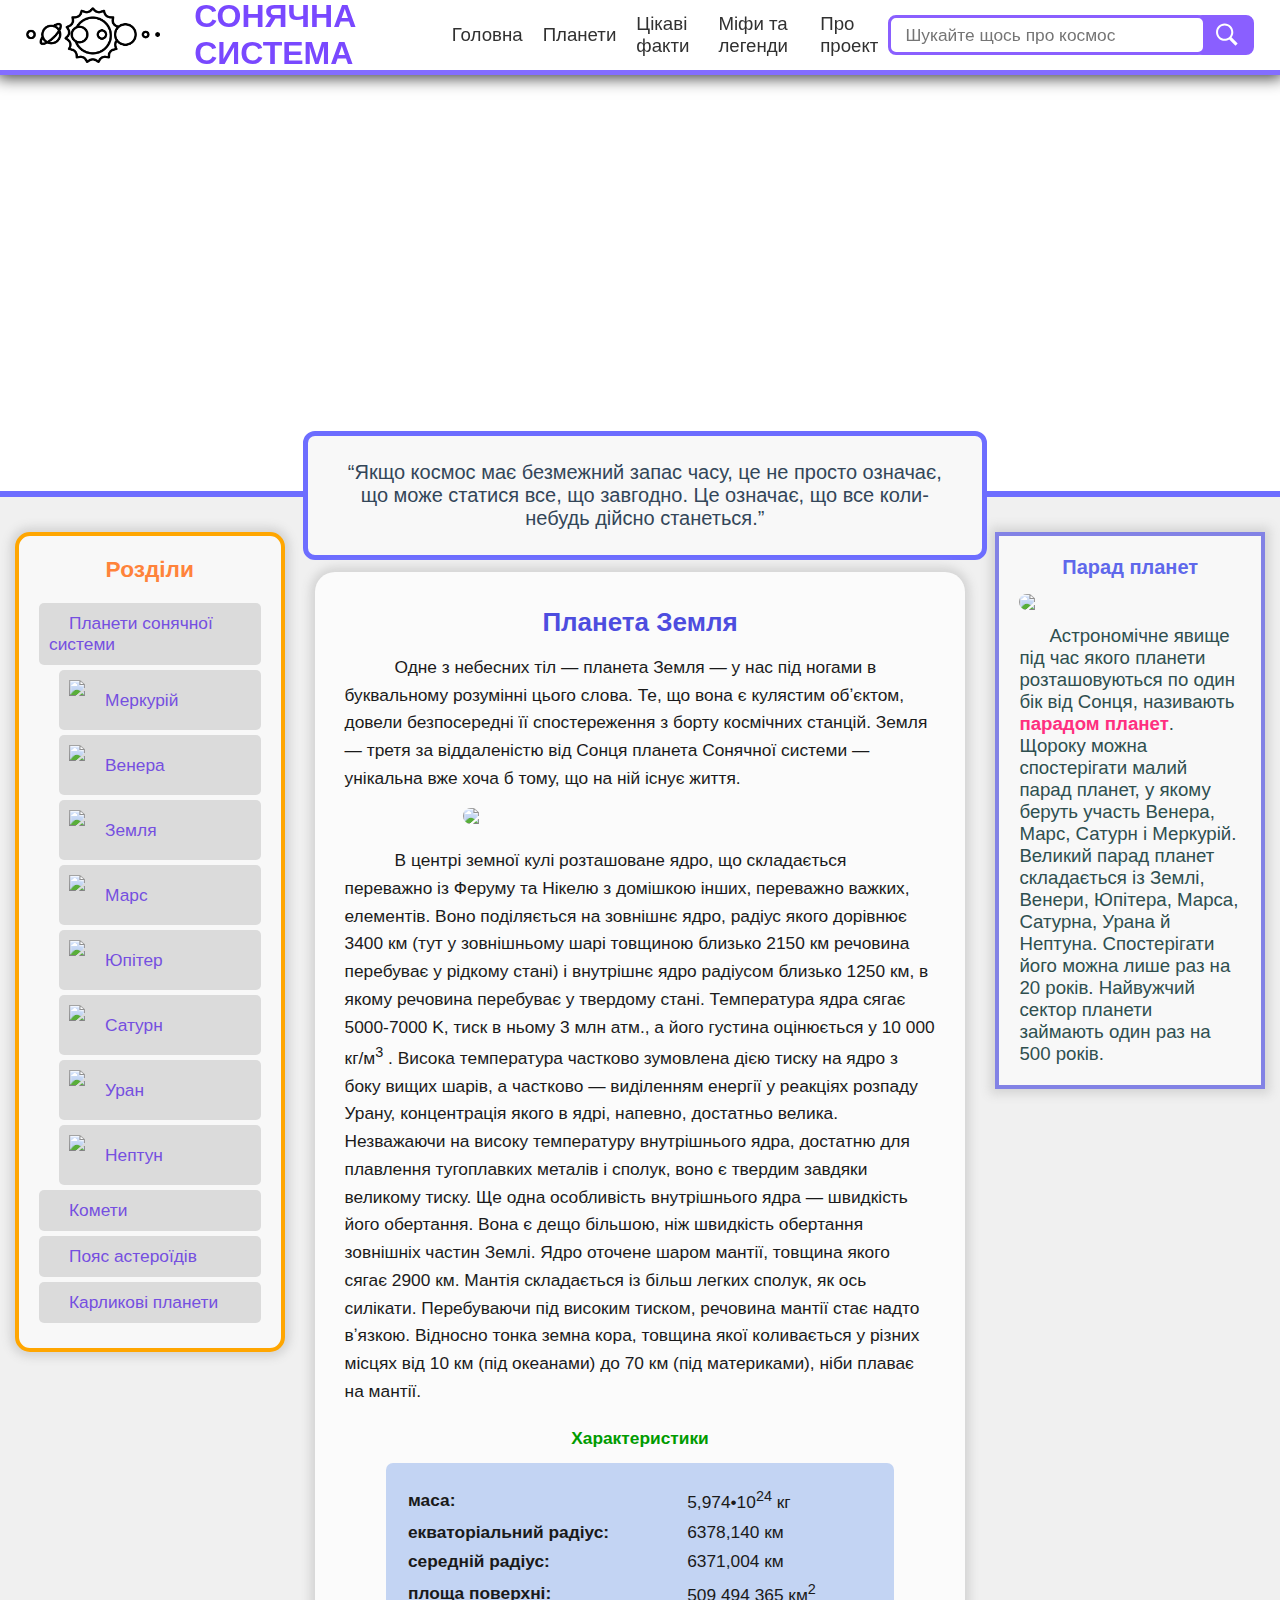
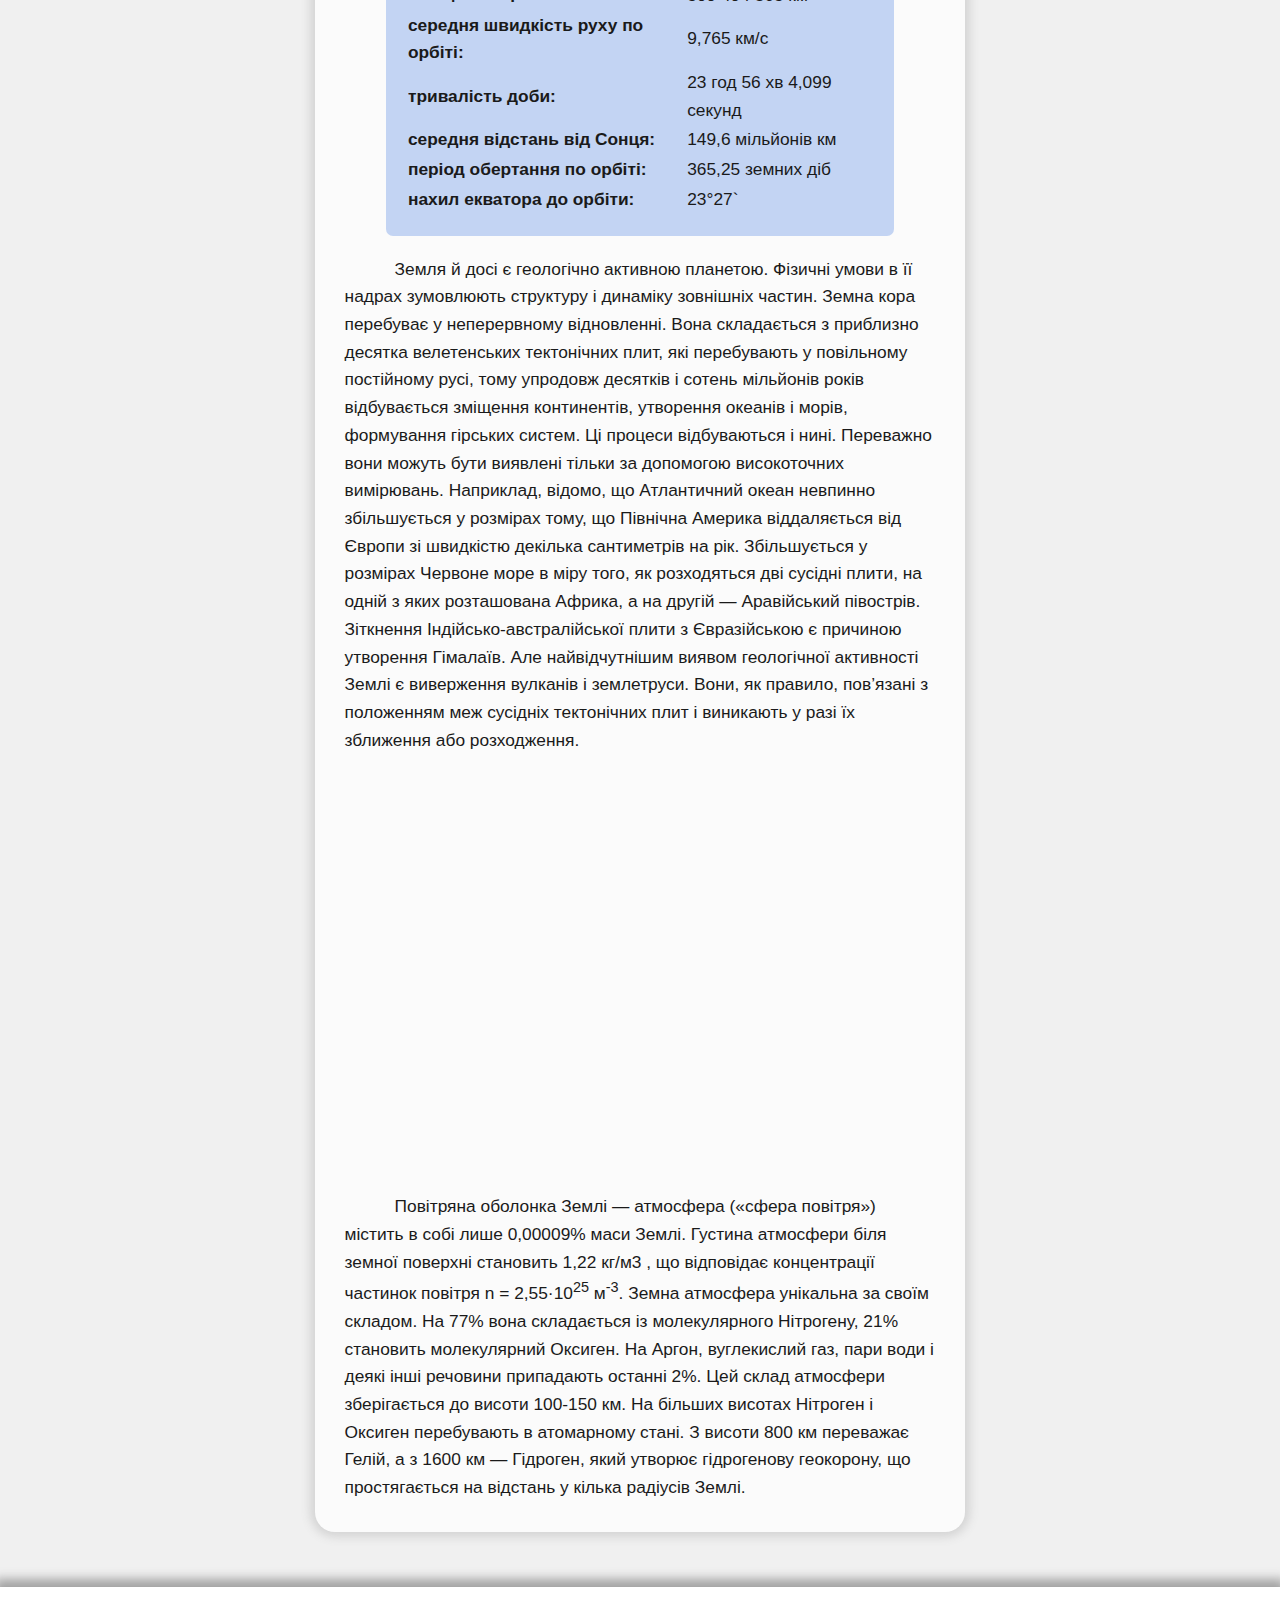
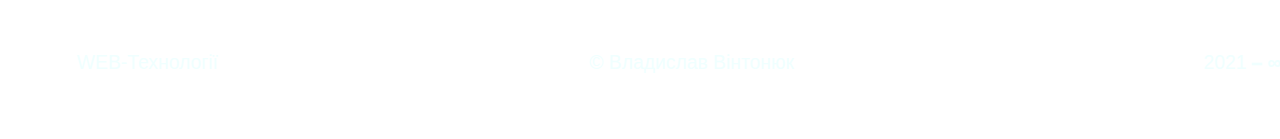
==== index.html @ 65f603ee "Updated left chapter panel." ====
<!DOCTYPE html>
<html>

    <head>
        <title>Сонячна система</title>
        <meta charset = "utf-8">
        <link rel="stylesheet" type="text/css" href="style.css">
    </head>

    <body>
        <header>
            <img id="wblogo" src="logo.png">
            <h1>СОНЯЧНА СИСТЕМА</h1>
            <nav>
                <a href="index.html">Головна</a>
                <a href="#">Планети</a>
                <a href="#">Цікаві факти</a>
                <a href="#">Міфи та легенди</a>
                <a href="#">Про проект</a>
            </nav>
            <form id="search">
                <input type="search" placeholder="Шукайте щось про космос" aria-label="Search" size="26">
                <button type="submit"><svg xmlns="http://www.w3.org/2000/svg" x="0px" y="0px"
                    width="50" height="50"
                    viewBox="0 0 226 226"
                    style=" fill:#000000;"><g fill="none" fill-rule="nonzero" stroke="none" stroke-width="1" stroke-linecap="butt" stroke-linejoin="miter" stroke-miterlimit="10" stroke-dasharray="" stroke-dashoffset="0" font-family="none" font-weight="none" font-size="none" text-anchor="none" style="mix-blend-mode: normal"><path d="M0,226v-226h226v226z" fill="none"></path><g fill="#ffffff"><path d="M94.92,13.56c-42.48094,0 -76.84,34.35906 -76.84,76.84c0,42.48094 34.35906,76.84 76.84,76.84c15.16672,0 29.20344,-4.44938 41.10375,-12.00625l55.51125,55.51125l19.21,-19.21l-54.805,-54.66375c9.85219,-12.92437 15.82,-28.93859 15.82,-46.47125c0,-42.48094 -34.35906,-76.84 -76.84,-76.84zM94.92,31.64c32.54047,0 58.76,26.21953 58.76,58.76c0,32.54047 -26.21953,58.76 -58.76,58.76c-32.54047,0 -58.76,-26.21953 -58.76,-58.76c0,-32.54047 26.21953,-58.76 58.76,-58.76z"></path></g></g></svg></button>
              </form>
        </header>

        <div id="wrapper">
        </div>

        <div id="quote">
            <q>Якщо космос має безмежний запас часу, це не просто означає, що може статися все, що завгодно. Це означає, що все коли-небудь дійсно станеться.</q>
        </div>

        <div class="content">
            <div id="chapnav">
                <h3>Розділи</h3>
                <ul>
                    <li><a href="#">Планети сонячної системи</a></li>
                    <ul>
                        <li><img src="planets/mercury.png" class="chim"><a href="#">Меркурій</a></li>
                        <li><img src="planets/venus.png" class="chim"><a href="#">Венера</a></li>
                        <li><img src="planets/earth.png" class="chim"><a href="#">Земля</a></li>
                        <li><img src="planets//mars.png" class="chim"><a href="#">Марс</a></li>
                        <li><img src="planets/jupiter.png" class="chim"><a href="#">Юпітер</a></li>
                        <li><img src="planets/saturn.png" class="chim"><a href="#">Сатурн</a></li>
                        <li><img src="planets/uranus.png" class="chim"><a href="#">Уран</a></li>
                        <li><img src="planets/neptune.png" class="chim"><a href="#">Нептун</a></li>
                    </ul>
                    <li><a href="#">Комети</a></li>
                    <li><a href="#">Пояс астероїдів</a></li>
                    <li><a href="#">Карликові планети</a></li>
                </ul>
            </div>

            <div id="article">
                <h2>Планета Земля</h2>
                <p>
                    Одне з небесних тіл ― планета Земля ― у нас під ногами в буквальному розумінні цього слова.
                    Те, що вона є кулястим обʼєктом, довели безпосередні її спостереження з борту космічних станцій.
                    Земля ― третя за віддаленістю від Сонця планета Сонячної системи ― унікальна вже хоча б тому,
                    що на ній існує життя.
                </p>
                <img src="https://www.publicdomainpictures.net/pictures/90000/velka/planet-earth-1401465698wt7.jpg">
                <p>
                    В центрі земної кулі розташоване ядро, що складається переважно із
                    Феруму та Нікелю з домішкою інших, переважно важких, елементів. Воно
                    поділяється на зовнішнє ядро, радіус якого дорівнює 3400 км (тут у зовнішньому шарі товщиною близько 2150 км речовина перебуває у рідкому
                    стані) і внутрішнє ядро радіусом близько 1250 км, в якому речовина перебуває у твердому стані. Температура ядра сягає 5000-7000 K, тиск в ньому
                    3 млн атм., а його густина оцінюється у 10 000 кг/м<sup>3</sup>
                    . Висока температура
                    частково зумовлена дією тиску на ядро з боку вищих шарів, а частково ―
                    виділенням енергії у реакціях розпаду Урану, концентрація якого в ядрі,
                    напевно, достатньо велика. Незважаючи на високу температуру внутрішнього ядра, достатню для плавлення тугоплавких металів і сполук, воно є
                    твердим завдяки великому тиску. Ще одна особливість внутрішнього ядра
                    ― швидкість його обертання. Вона є дещо більшою, ніж швидкість обертання зовнішніх частин Землі.
                    Ядро оточене шаром мантії, товщина якого сягає 2900 км. Мантія складається із більш легких сполук, як ось силікати. Перебуваючи під високим
                    тиском, речовина мантії стає надто вʼязкою. Відносно тонка земна кора,
                    товщина якої коливається у різних місцях від 10 км (під океанами) до 70 км
                    (під материками), ніби плаває на мантії.
                </p>
                <table>
                    <caption><b>Характеристики</b></caption>
                    <tr><th width="60%">маса:</th><td>5,974•10<sup>24</sup> кг</td></tr>
                    <tr><th>екваторіальний радіус:</th><td>6378,140 км</td></tr>
                    <tr><th>середній радіус:</th><td>6371,004 км</td></tr>
                    <tr><th>площа поверхні:</th><td>509 494 365 км<sup>2</sup></td></tr>
                    <tr><th>середня швидкість руху по орбіті:</th><td>9,765 км/с</td></tr>
                    <tr><th>тривалість доби:</th><td>23 год 56 хв 4,099 секунд</td></tr>
                    <tr><th>середня відстань від Сонця:</th><td>149,6 мільйонів км</td></tr>
                    <tr><th>період обертання по орбіті:</th><td>365,25 земних діб</td></tr>
                    <tr><th>нахил екватора до орбіти:</th><td>23°27`</td></tr>
                </table>
                <p>
                    Земля й досі є геологічно активною планетою. Фізичні умови в її надрах зумовлюють структуру і динаміку зовнішніх частин. Земна кора перебуває у неперервному відновленні. Вона складається з приблизно десятка
                    велетенських тектонічних плит, які перебувають у повільному постійному русі, тому упродовж десятків і сотень мільйонів років відбувається
                    зміщення континентів, утворення океанів і морів, формування гірських
                    систем. Ці процеси відбуваються і нині. Переважно вони можуть бути виявлені тільки за допомогою високоточних вимірювань. Наприклад, відомо,
                    що Атлантичний океан невпинно збільшується у розмірах тому, що Північна Америка віддаляється від Європи зі швидкістю декілька сантиметрів на
                    рік. Збільшується у розмірах Червоне море в міру того, як розходяться дві
                    сусідні плити, на одній з яких розташована Африка, а на другій ― Аравійський півострів. Зіткнення Індійсько-австралійської плити з Євразійською
                    є причиною утворення Гімалаїв. Але найвідчутнішим виявом геологічної
                    активності Землі є виверження вулканів і землетруси. Вони, як правило,
                    пов’язані з положенням меж сусідніх тектонічних плит і виникають у разі
                    їх зближення або розходження.
                </p>

                <iframe width="90%" height="400px" src="https://www.youtube.com/embed/WzQSJXY7Zfk" title="Земна атмосфера" frameborder="0" allow="accelerometer; autoplay; clipboard-write; encrypted-media; gyroscope; picture-in-picture" allowfullscreen></iframe>

                <p>
                    Повітряна оболонка Землі ― атмосфера («сфера повітря») містить в
                    собі лише 0,00009% маси Землі. Густина атмосфери біля земної поверхні становить 1,22 кг/м3
                    , що відповідає концентрації частинок повітря
                    n = 2,55·10<sup>25</sup> м<sup>-3</sup>. Земна атмосфера унікальна за своїм складом. На 77%
                    вона складається із молекулярного Нітрогену, 21% становить молекулярний Оксиген. На Аргон, вуглекислий газ, пари води і деякі інші речовини припадають останні 2%. Цей склад атмосфери зберігається до висоти
                    100-150 км. На більших висотах Нітроген і Оксиген перебувають в атомарному стані. З висоти 800 км переважає Гелій, а з 1600 км ― Гідроген,
                    який утворює гідрогенову геокорону, що простягається на відстань у кілька радіусів Землі.
                </p>
            </div>

            <div id="dayfact">
                <h3>Парад планет</h3>

                <img src="https://scx1.b-cdn.net/csz/news/800a/2016/allfivebrigh.jpg">

                <p>Астрономічне явище під час якого планети розташовуються по один бік
                від Сонця, називають <b>парадом планет</b>. Щороку можна спостерігати
                малий парад планет, у якому беруть участь Венера, Марс, Сатурн і
                Меркурій. Великий парад планет складається із Землі, Венери, Юпітера,
                Марса, Сатурна, Урана й Нептуна. Спостерігати його можна лише раз на 
                20 років. Найвужчий сектор планети займають один раз на 500 років.</p>            
            </div>
        </div>
        <div id="footer">
            <p id="f1">WEB-Технології</p>
            <p id="f2">© Владислав Вінтонюк</p>
            <p id="f3">2021 <b>⎯ ∞</b></p>
        </div>
    </body>

</html>
---- style.css ----
* {
    margin: 0;
    padding: 0;
}
*:focus {
    outline: none;
}

header {
    position: fixed;
    display: flex;
    align-items: center;
    top: 0;
    width: 100%;
    height: 70px;
    background-color: rgb(255, 255, 255);
    border-bottom: 5px solid rgb(131, 109, 255);
    box-shadow: 0 0px 15px 3px rgb(63, 63, 63);
    z-index: 2;
}
header h1 {
    margin-left: 60px;
    font-size: xx-large;
    font-family: 'Gill Sans', 'Gill Sans MT', Calibri, 'Trebuchet MS', sans-serif;
    color: rgb(121, 72, 255);
}
header nav {
    display: flex;
    margin-left: auto;
    height: 100%;
}
header nav a {
    height: 100%;
    display: flex;
    margin: auto;
    align-items: center;

    color: rgb(49, 49, 49);
    font-size: 14pt;
    font-weight: 500;
    font-family: -apple-system, BlinkMacSystemFont, 'Segoe UI', Roboto, Oxygen, Ubuntu, Cantarell, 'Open Sans', 'Helvetica Neue', sans-serif;
    text-decoration: none;
    padding: 0 10px;
    transition: font-size 0.3s ease;
}
header nav a:hover {
    color: rgb(96, 99, 255);
    font-size: 15pt;}
header nav a:active {
    color: rgb(15, 18, 160);
    font-size: 15pt;}

#wblogo {
    position: relative;
    width: auto;
    height: 1.5cm;
    left: 2%;
}

#search {
    display: flex;
    align-items: center;
    margin-left: auto;
    margin-right: 2%;
}

#search input {
    height: 40px;
    font-family:  Calibri, 'Trebuchet MS', sans-serif;
    font-size: 13pt;
    color: royalblue;
    border: 3px solid rgb(138, 95, 255);
    border-radius: 8px;
    padding: 0 14px;
    z-index: 2;
    transition: box-shadow 0.3s ease;
}
#search input:hover {
    box-shadow: 0 0 15px 2px rgb(107, 117, 255);}
#search input:active {
    box-shadow: 0 0 18px 4px rgb(107, 154, 255);
    border-color:rgb(82, 56, 255);}

#search button {
    width: 60px;
    height: 40px;
    margin-left: -12px;
    background-color: rgb(138, 95, 255);
    border: 3px solid rgb(138, 95, 255);
    border-radius: 8px;
    transition: background-color 0.2s ease;
}
#search button:hover {
    background-color: rgb(162, 148, 255);}
#search button:active {
    background-color:rgb(117, 95, 255);}

#search button svg {
    margin-top: 2px;
    margin-left: 5px;
    width: 47%;
    height: auto;
}

#wrapper {
    position: relative;
    top: 0;
    width: 100%;
    height: 13cm;
    background-image: url("https://images.ctfassets.net/wn7ipiv9ue5v/605oJBkFNmAojhMTFJj1zp/7c37aa10ef410d25c9ca9d84df69fbad/PDwebsite_KeyFeature_3072x976_KSP2-4.jpg");
    background-repeat: no-repeat;
    background-position: center;
    background-size: cover;
    border-bottom: 6px solid rgb(109, 109, 255);
    z-index: -1;
}

div.content {
    display: flex;
    width: 100%;
    padding: 20px 0;
    height: fit-content;
    background-color: rgb(240, 240, 240);
    z-index: -1;
}

#quote {
    position: absolute;
    margin: 15px 15px;
    padding: 25px 36px;
    top: 11cm;
    left: 22.5%;
    width: 47%;
    height: fit-content;
    background-color: rgb(248, 248, 248);
    border: 5px solid rgb(109, 109, 255);
    border-radius: 12px;
    box-shadow: 0 0 0px 0px rgb(114, 114, 114);
    text-align: center;
}

#quote q {
    font-family:'Gill Sans', 'Gill Sans MT', Calibri, 'Trebuchet MS', sans-serif;
    font-size: 15pt;
    color: rgb(51, 70, 88);
}

#chapnav {
    margin: 15px 15px;
    top: 10cm;
    width: 18%;
    height: fit-content;
    background-color: rgb(248, 248, 248);
    border: 4px solid rgb(255, 166, 1);
    border-radius: 15px;
    box-shadow: 0 0 10px 5px rgb(212, 212, 212);
    padding: 20px 20px;
}
#chapnav h3 {
    text-align: center;
    font-family: 'Lucida Grande', 'Lucida Sans', Arial, sans-serif;
    font-size: 17pt;
    color: rgb(255, 131, 59);
    margin-bottom: 20px;
}
#chapnav ul {
    font-size: 13pt;
    list-style-type: none;
    font-family:'Trebuchet MS', 'Lucida Sans Unicode', 'Lucida Grande', 'Lucida Sans', Arial, sans-serif;
}
#chapnav li {
    display: flex;
    align-items: center;
    padding: 10px 10px;
    margin: 5px 0;
    margin-right: 0;
    background-color: rgb(219, 219, 219);
    border-radius: 5px;
}
#chapnav li img {
    width: auto;
    height: 40px;
}

#chapnav li a {
    text-indent: 20px;
    text-decoration: none;
    color: rgb(117, 79, 224);
}

#chapnav li:hover {
    background-color: rgb(114, 175, 245);
}
#chapnav li:active {
    background-color: rgb(68, 106, 209);
}
#chapnav ul ul {
    font-size: 13pt;
    text-align: left;
    margin-left: 20px;
}

#article {
    position: relative;
    margin: 15px 15px;
    height: fit-content;
    width: 48%;
    top: 40px;
    margin-bottom: 2cm;
    background-color: rgb(251, 251, 251);
    border: 0px solid rgb(45, 182, 68);
    box-shadow: 0 0 10px 5px rgb(212, 212, 212);
    border-radius: 20px;
    padding: 30px 30px;
    font-size: 13pt;
    font-family: Arial, sans-serif;
    text-indent: 50px;
    text-align: left;
    line-height: 1.6;
    color: rgb(26, 26, 26);
}

#article h2 {
    color: rgb(77, 77, 223);
    width: 100%;
    text-align: center;
    text-indent: 0;
    margin-bottom: 10px;
}

#article img {
    position: relative;
    margin: 15px 0;
    width: 60%;
    left: 20%;
    border-radius: 10px;
}
#article iframe {
    position: relative;
    left: 5%;
    margin: 15px 0;
    border-radius: 10px;
}
#article table {
    position: relative;
    width: 86%;
    left: 7%;
    margin: 20px 0;
    padding: 20px;
    background-color: rgb(195, 212, 243);
    border-radius: 7px;
    font-family: 'Trebuchet MS', 'Lucida Sans Unicode', 'Lucida Grande', 'Lucida Sans', Arial, sans-serif;
}
#article table caption{
    width: 100%;
    text-align: center;
    color: rgb(0, 155, 0);
    margin-bottom: 10px;
}

#dayfact {
    margin: 15px 15px;
    top: 10cm;
    width: 18%;
    height: fit-content;
    background-color: rgb(248, 248, 248);
    border: 4px solid rgb(130, 130, 229);
    box-shadow: 0 0 10px 5px rgb(212, 212, 212);
    padding: 20px 20px;
    font-size: 14pt;
    font-family:'Gill Sans', 'Gill Sans MT', Calibri, 'Trebuchet MS', sans-serif;
    text-indent: 30px;
    font-weight: 500;
    color: darkslategrey;
}

#dayfact img {
    width: 100%;
    margin-top: 5px;
    margin-bottom: 10px;
    border-radius: 10px;
}

#dayfact h3 {
    font-size: 15pt;
    text-indent: 0;
    text-align: center;
    margin-bottom: 10px;
    font-family:'Trebuchet MS', 'Lucida Sans Unicode', 'Lucida Grande', 'Lucida Sans', Arial, sans-serif;
    color: rgb(95, 104, 235);
}

#dayfact b {
    color: rgb(255, 47, 127);
}

#footer {
    position: relative;
    display: flex;
    width: 100%;
    height: 4cm;
    background-image: url("https://www.teahub.io/photos/full/194-1943056_wallpaper-stars-mountains-lake-5k-space-space-wallpaper.jpg");
    background-repeat: no-repeat;
    background-size: cover;
    background-position: center;
    box-shadow: 0 -3px 10px 5px rgb(163, 163, 163);
    text-align: center;
}

#footer p {
    position: relative;
    margin-top: 1.7cm;
    font-family: 'Segoe UI', Tahoma, Geneva, Verdana, sans-serif;
    font-size: 14.5pt;
    color: azure;
    text-shadow: black;
}

#f1 {left: 6%;}
#f2 {left: 35%;}
#f3 {left: 67%};
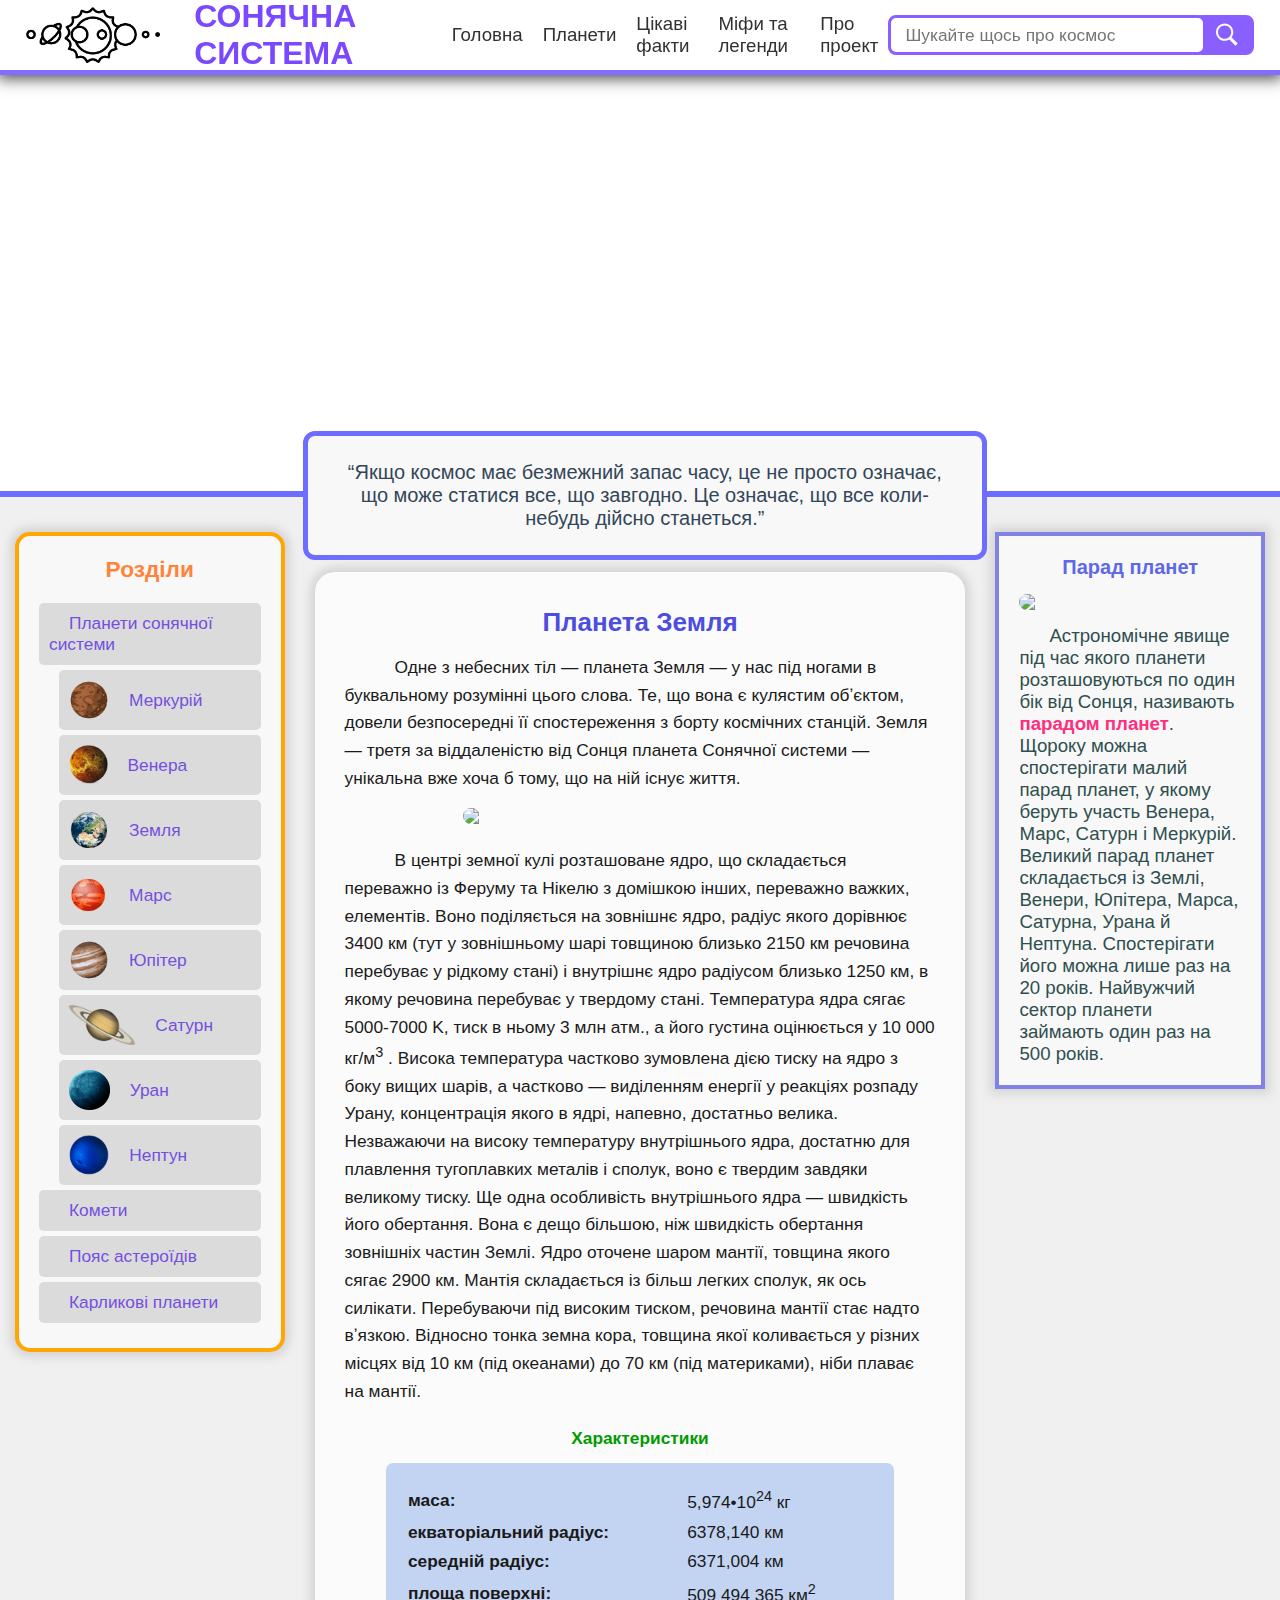
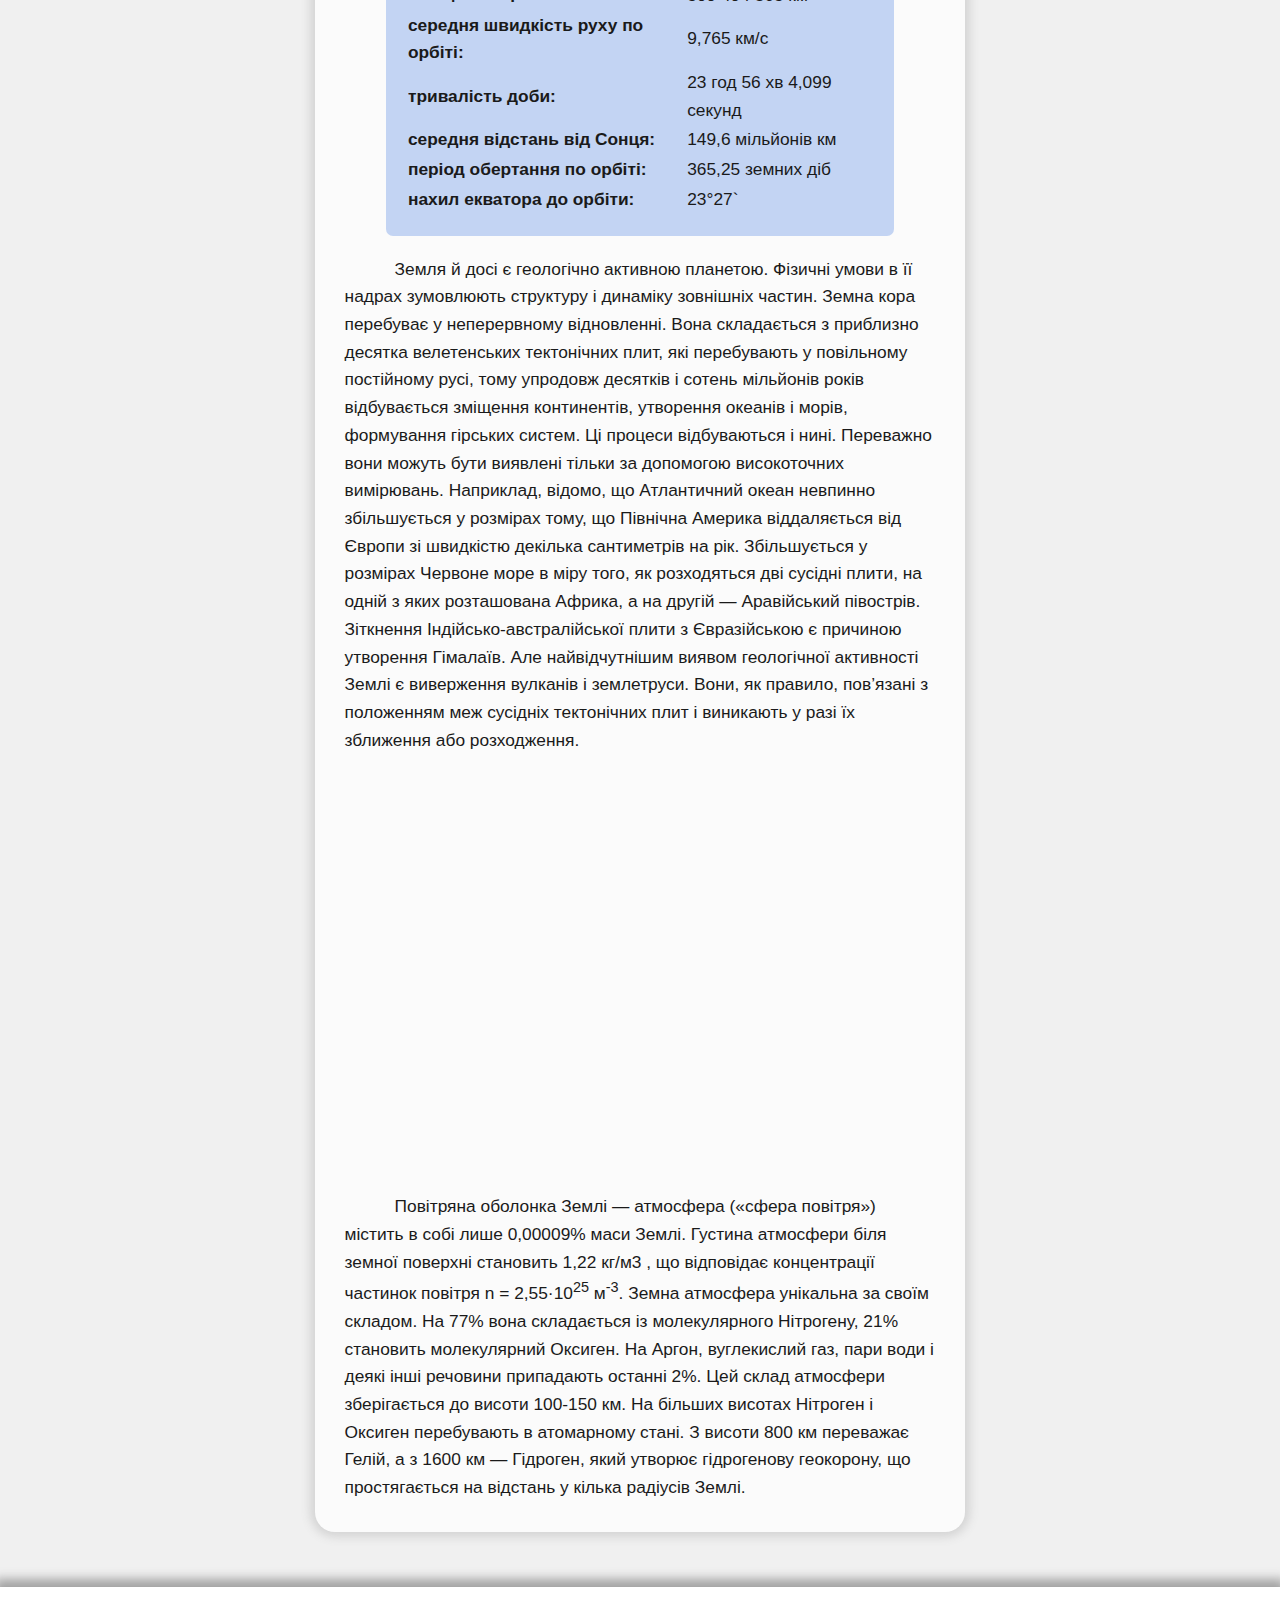
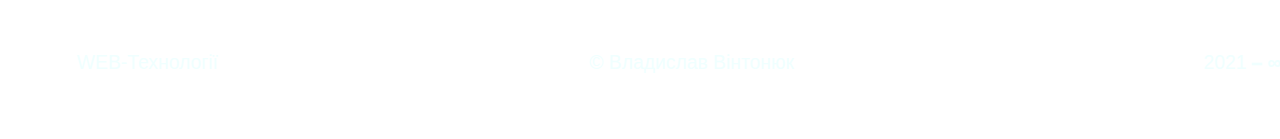
==== commit 438e5218: "Update index.html" ====
--- a/index.html
+++ b/index.html
@@ -40,14 +40,14 @@
                 <ul>
                     <li><a href="#">Планети сонячної системи</a></li>
                     <ul>
-                        <li><img src="planets/mercury.png" class="chim"><a href="#">Меркурій</a></li>
-                        <li><img src="planets/venus.png" class="chim"><a href="#">Венера</a></li>
-                        <li><img src="planets/earth.png" class="chim"><a href="#">Земля</a></li>
-                        <li><img src="planets//mars.png" class="chim"><a href="#">Марс</a></li>
-                        <li><img src="planets/jupiter.png" class="chim"><a href="#">Юпітер</a></li>
-                        <li><img src="planets/saturn.png" class="chim"><a href="#">Сатурн</a></li>
-                        <li><img src="planets/uranus.png" class="chim"><a href="#">Уран</a></li>
-                        <li><img src="planets/neptune.png" class="chim"><a href="#">Нептун</a></li>
+                        <li><img src="mercury.png" class="chim"><a href="#">Меркурій</a></li>
+                        <li><img src="venus.png" class="chim"><a href="#">Венера</a></li>
+                        <li><img src="earth.png" class="chim"><a href="#">Земля</a></li>
+                        <li><img src="mars.png" class="chim"><a href="#">Марс</a></li>
+                        <li><img src="jupiter.png" class="chim"><a href="#">Юпітер</a></li>
+                        <li><img src="saturn.png" class="chim"><a href="#">Сатурн</a></li>
+                        <li><img src="uranus.png" class="chim"><a href="#">Уран</a></li>
+                        <li><img src="neptune.png" class="chim"><a href="#">Нептун</a></li>
                     </ul>
                     <li><a href="#">Комети</a></li>
                     <li><a href="#">Пояс астероїдів</a></li>
@@ -140,4 +140,4 @@
         </div>
     </body>
 
-</html>+</html>
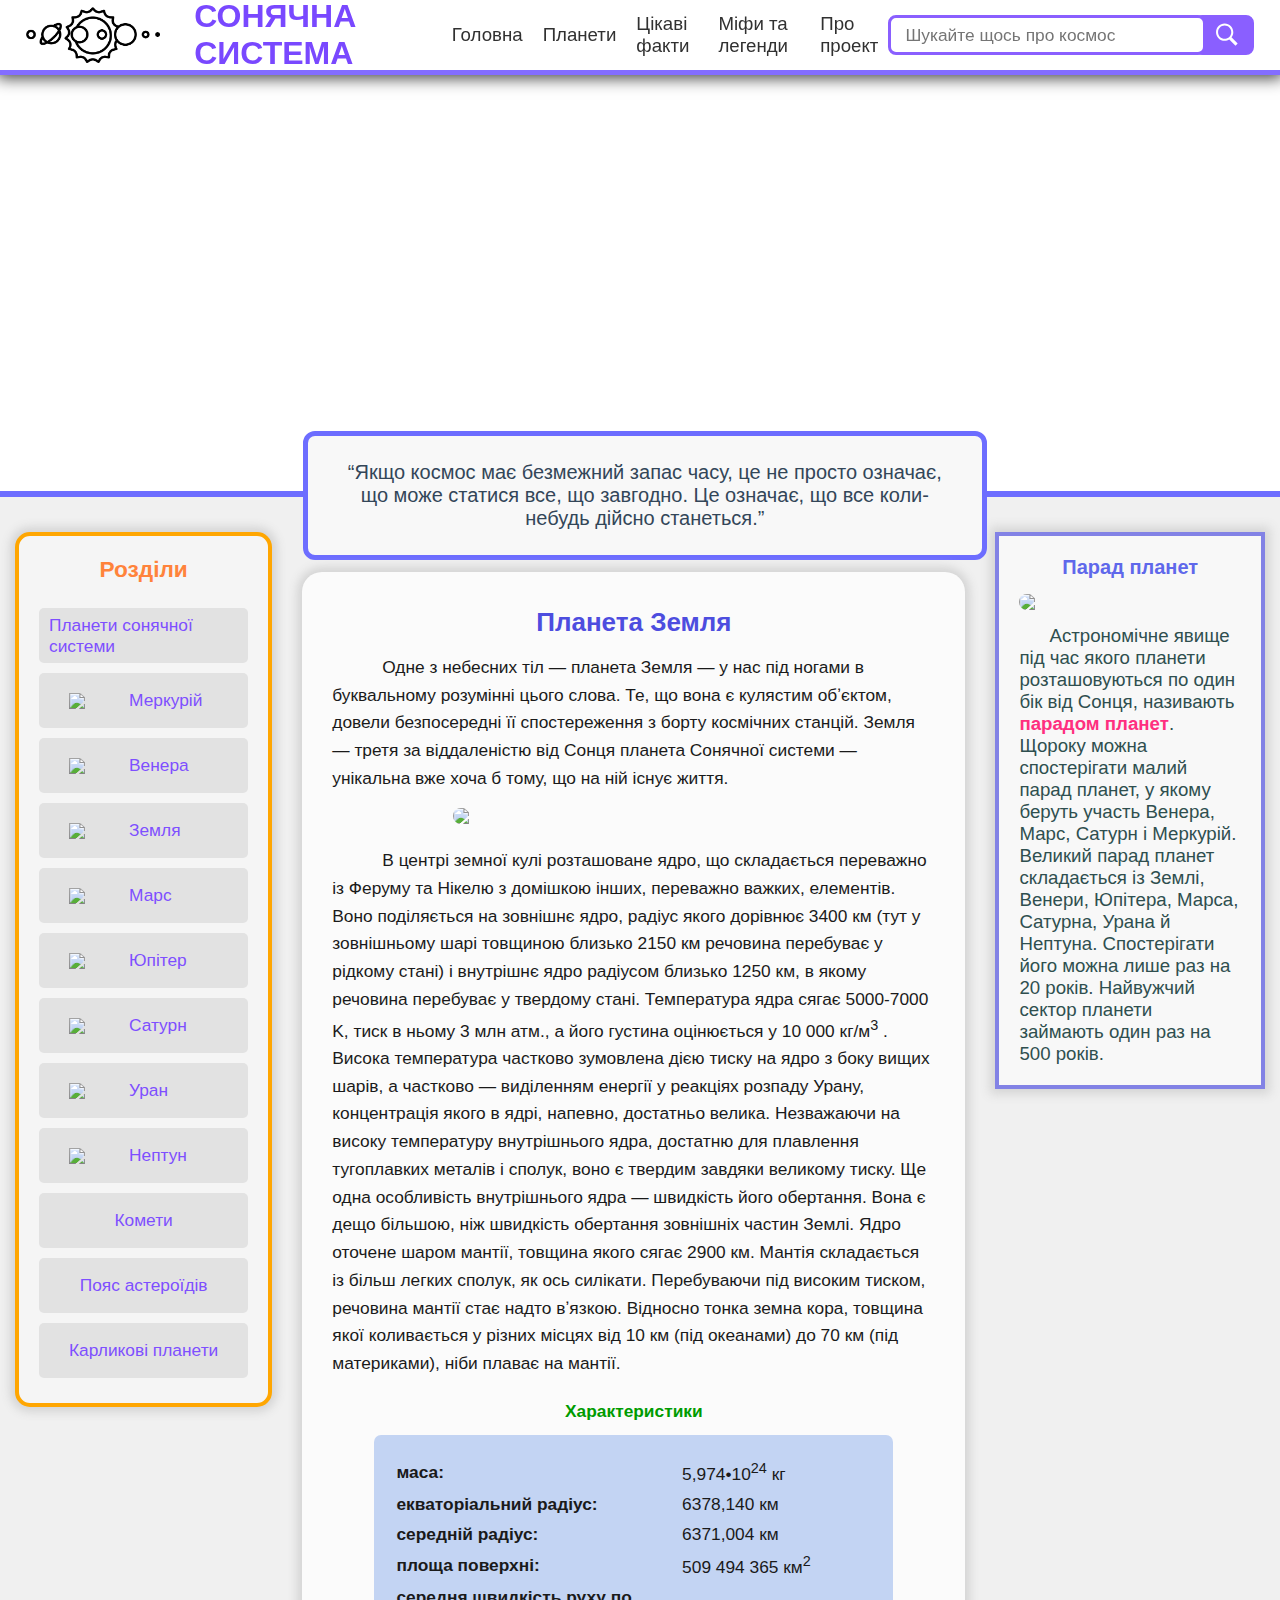
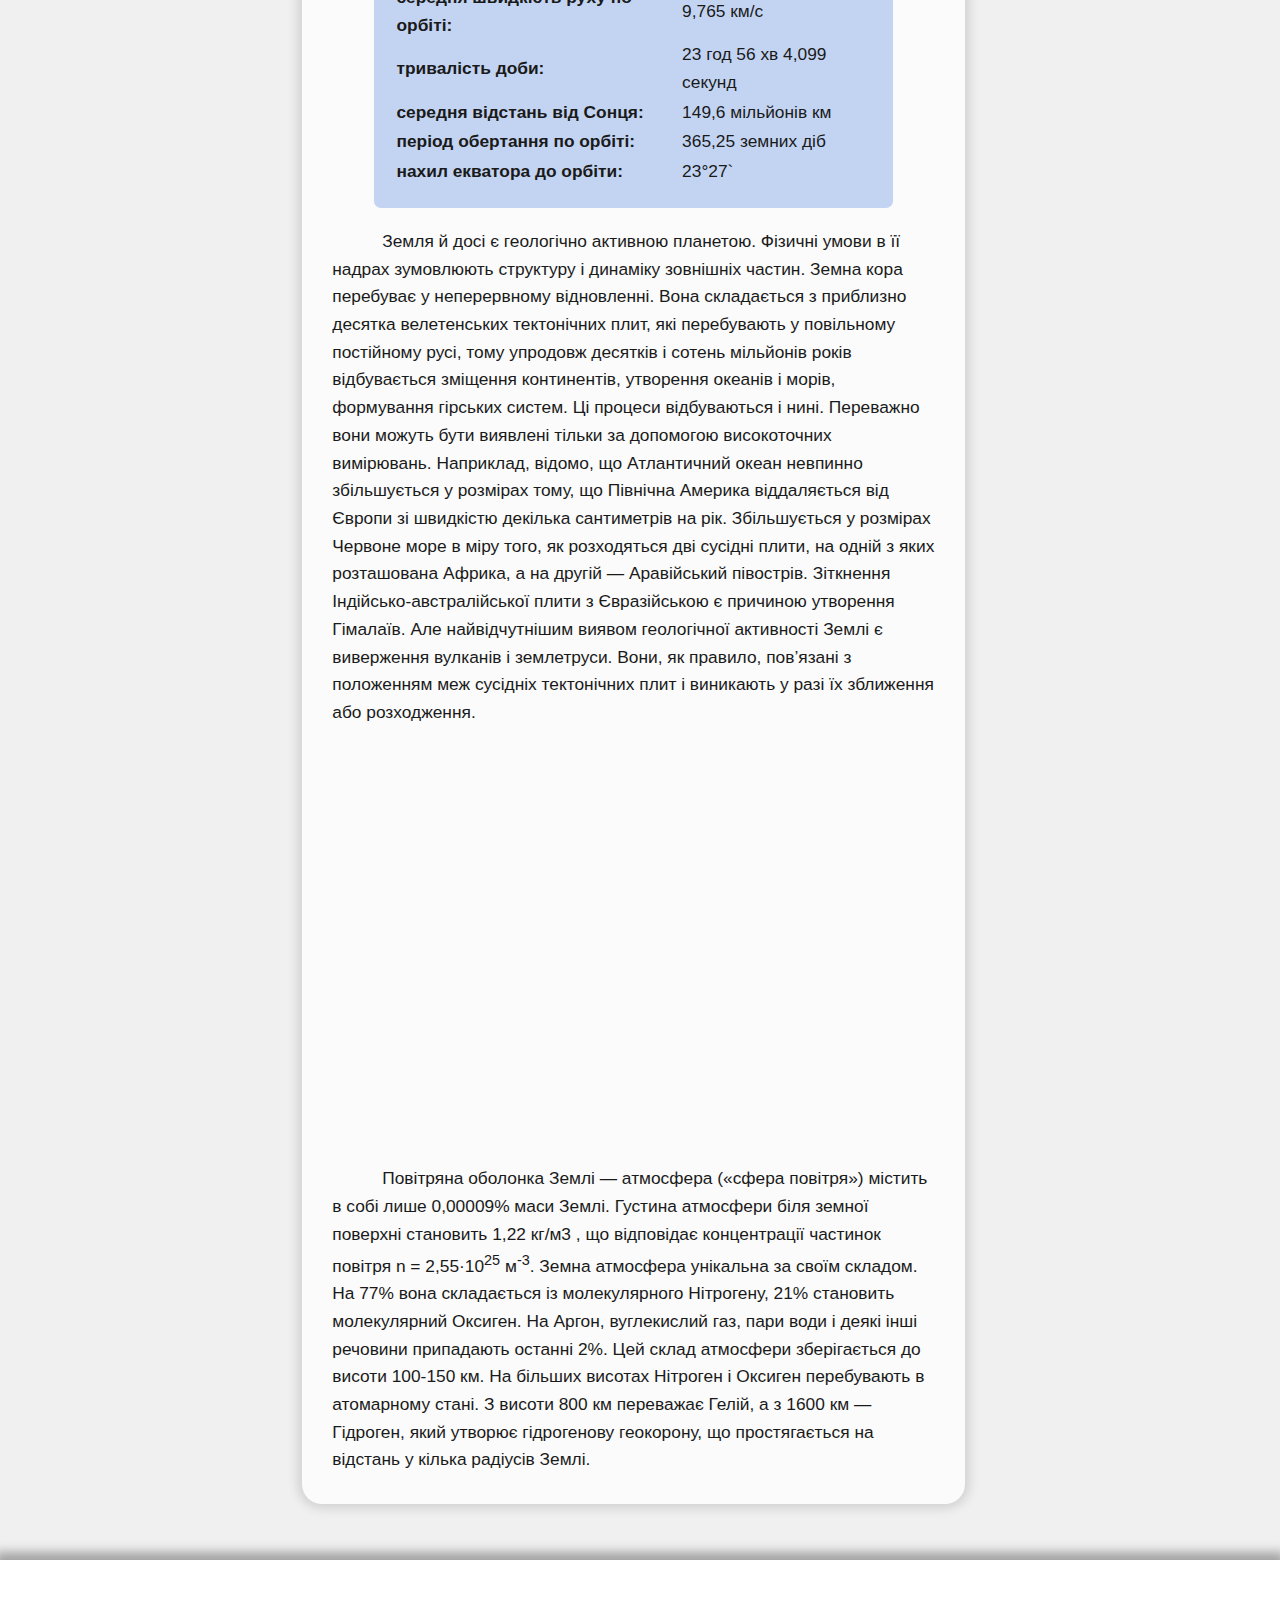
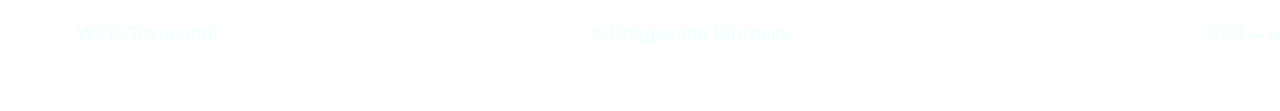
==== commit b8040421: "Updated." ====
--- a/index.html
+++ b/index.html
@@ -37,22 +37,18 @@
         <div class="content">
             <div id="chapnav">
                 <h3>Розділи</h3>
-                <ul>
-                    <li><a href="#">Планети сонячної системи</a></li>
-                    <ul>
-                        <li><img src="mercury.png" class="chim"><a href="#">Меркурій</a></li>
-                        <li><img src="venus.png" class="chim"><a href="#">Венера</a></li>
-                        <li><img src="earth.png" class="chim"><a href="#">Земля</a></li>
-                        <li><img src="mars.png" class="chim"><a href="#">Марс</a></li>
-                        <li><img src="jupiter.png" class="chim"><a href="#">Юпітер</a></li>
-                        <li><img src="saturn.png" class="chim"><a href="#">Сатурн</a></li>
-                        <li><img src="uranus.png" class="chim"><a href="#">Уран</a></li>
-                        <li><img src="neptune.png" class="chim"><a href="#">Нептун</a></li>
-                    </ul>
-                    <li><a href="#">Комети</a></li>
-                    <li><a href="#">Пояс астероїдів</a></li>
-                    <li><a href="#">Карликові планети</a></li>
-                </ul>
+                <a class="plain" href="#">Планети сонячної системи</a>
+                <a class="plnt" href="#"><img src="planets/mercury.png" class="chim">Меркурій</a>
+                <a class="plnt" href="#"><img src="planets/venus.png" class="chim">Венера</a>
+                <a class="plnt" href="#"><img src="planets/earth.png" class="chim">Земля</a>
+                <a class="plnt" href="#"><img src="planets//mars.png" class="chim">Марс</a>
+                <a class="plnt" href="#"><img src="planets/jupiter.png" class="chim">Юпітер</a>
+                <a class="plnt" href="#"><img src="planets/saturn.png" class="chim">Сатурн</a>
+                <a class="plnt" href="#"><img src="planets/uranus.png" class="chim">Уран</a>
+                <a class="plnt" href="#"><img src="planets/neptune.png" class="chim">Нептун</a>
+                <a class="plain" href="#">Комети</a>
+                <a class="plain" href="#">Пояс астероїдів</a>
+                <a class="plain" href="#">Карликові планети</a>
             </div>
 
             <div id="article">
@@ -140,4 +136,4 @@
         </div>
     </body>
 
-</html>
+</html>--- a/style.css
+++ b/style.css
@@ -41,7 +41,7 @@
     font-family: -apple-system, BlinkMacSystemFont, 'Segoe UI', Roboto, Oxygen, Ubuntu, Cantarell, 'Open Sans', 'Helvetica Neue', sans-serif;
     text-decoration: none;
     padding: 0 10px;
-    transition: font-size 0.3s ease;
+    transition: all 0.3s ease;
 }
 header nav a:hover {
     color: rgb(96, 99, 255);
@@ -88,7 +88,7 @@
     background-color: rgb(138, 95, 255);
     border: 3px solid rgb(138, 95, 255);
     border-radius: 8px;
-    transition: background-color 0.2s ease;
+    transition: all 0.2s ease;
 }
 #search button:hover {
     background-color: rgb(162, 148, 255);}
@@ -146,15 +146,22 @@
 }
 
 #chapnav {
+    display: flex;
+    flex-direction: column;
     margin: 15px 15px;
     top: 10cm;
-    width: 18%;
-    height: fit-content;
-    background-color: rgb(248, 248, 248);
+    width: 17%;
+    height: fit-content;
+    background-color: rgb(245, 245, 245);
     border: 4px solid rgb(255, 166, 1);
     border-radius: 15px;
     box-shadow: 0 0 10px 5px rgb(212, 212, 212);
     padding: 20px 20px;
+
+    font-size: 13pt;
+    list-style-type: none;
+    font-family:'Trebuchet MS', 'Lucida Sans Unicode', 'Lucida Grande', 'Lucida Sans', Arial, sans-serif;
+
 }
 #chapnav h3 {
     text-align: center;
@@ -163,48 +170,46 @@
     color: rgb(255, 131, 59);
     margin-bottom: 20px;
 }
-#chapnav ul {
-    font-size: 13pt;
-    list-style-type: none;
-    font-family:'Trebuchet MS', 'Lucida Sans Unicode', 'Lucida Grande', 'Lucida Sans', Arial, sans-serif;
-}
-#chapnav li {
-    display: flex;
-    align-items: center;
+#chapnav a {
     padding: 10px 10px;
     margin: 5px 0;
-    margin-right: 0;
-    background-color: rgb(219, 219, 219);
+    background-color: rgb(226, 226, 226);
     border-radius: 5px;
-}
-#chapnav li img {
-    width: auto;
-    height: 40px;
-}
-
-#chapnav li a {
-    text-indent: 20px;
+    transition: all 0.3s ease;
+    height: 35px;
+    color: rgb(126, 79, 255);
     text-decoration: none;
-    color: rgb(117, 79, 224);
-}
-
-#chapnav li:hover {
-    background-color: rgb(114, 175, 245);
-}
-#chapnav li:active {
-    background-color: rgb(68, 106, 209);
-}
-#chapnav ul ul {
-    font-size: 13pt;
-    text-align: left;
-    margin-left: 20px;
-}
+}
+#chapnav a.plain {
+    display: flex;
+    align-items: center;
+    justify-content: center;
+}
+.chim {
+    width: 40px;
+    height: auto;
+    margin-right: 20px;
+}
+
+#chapnav a.plnt {
+    display: flex;
+    align-items: center;
+    justify-content: left;
+    padding-left: 30px;
+}
+
+#chapnav a:hover {
+    background-color: rgb(167, 175, 255);
+    font-size: 14pt;}
+#chapnav a:active {
+    background-color: rgb(147, 129, 255);
+    font-size: 14pt;}
 
 #article {
     position: relative;
     margin: 15px 15px;
     height: fit-content;
-    width: 48%;
+    width: 49%;
     top: 40px;
     margin-bottom: 2cm;
     background-color: rgb(251, 251, 251);
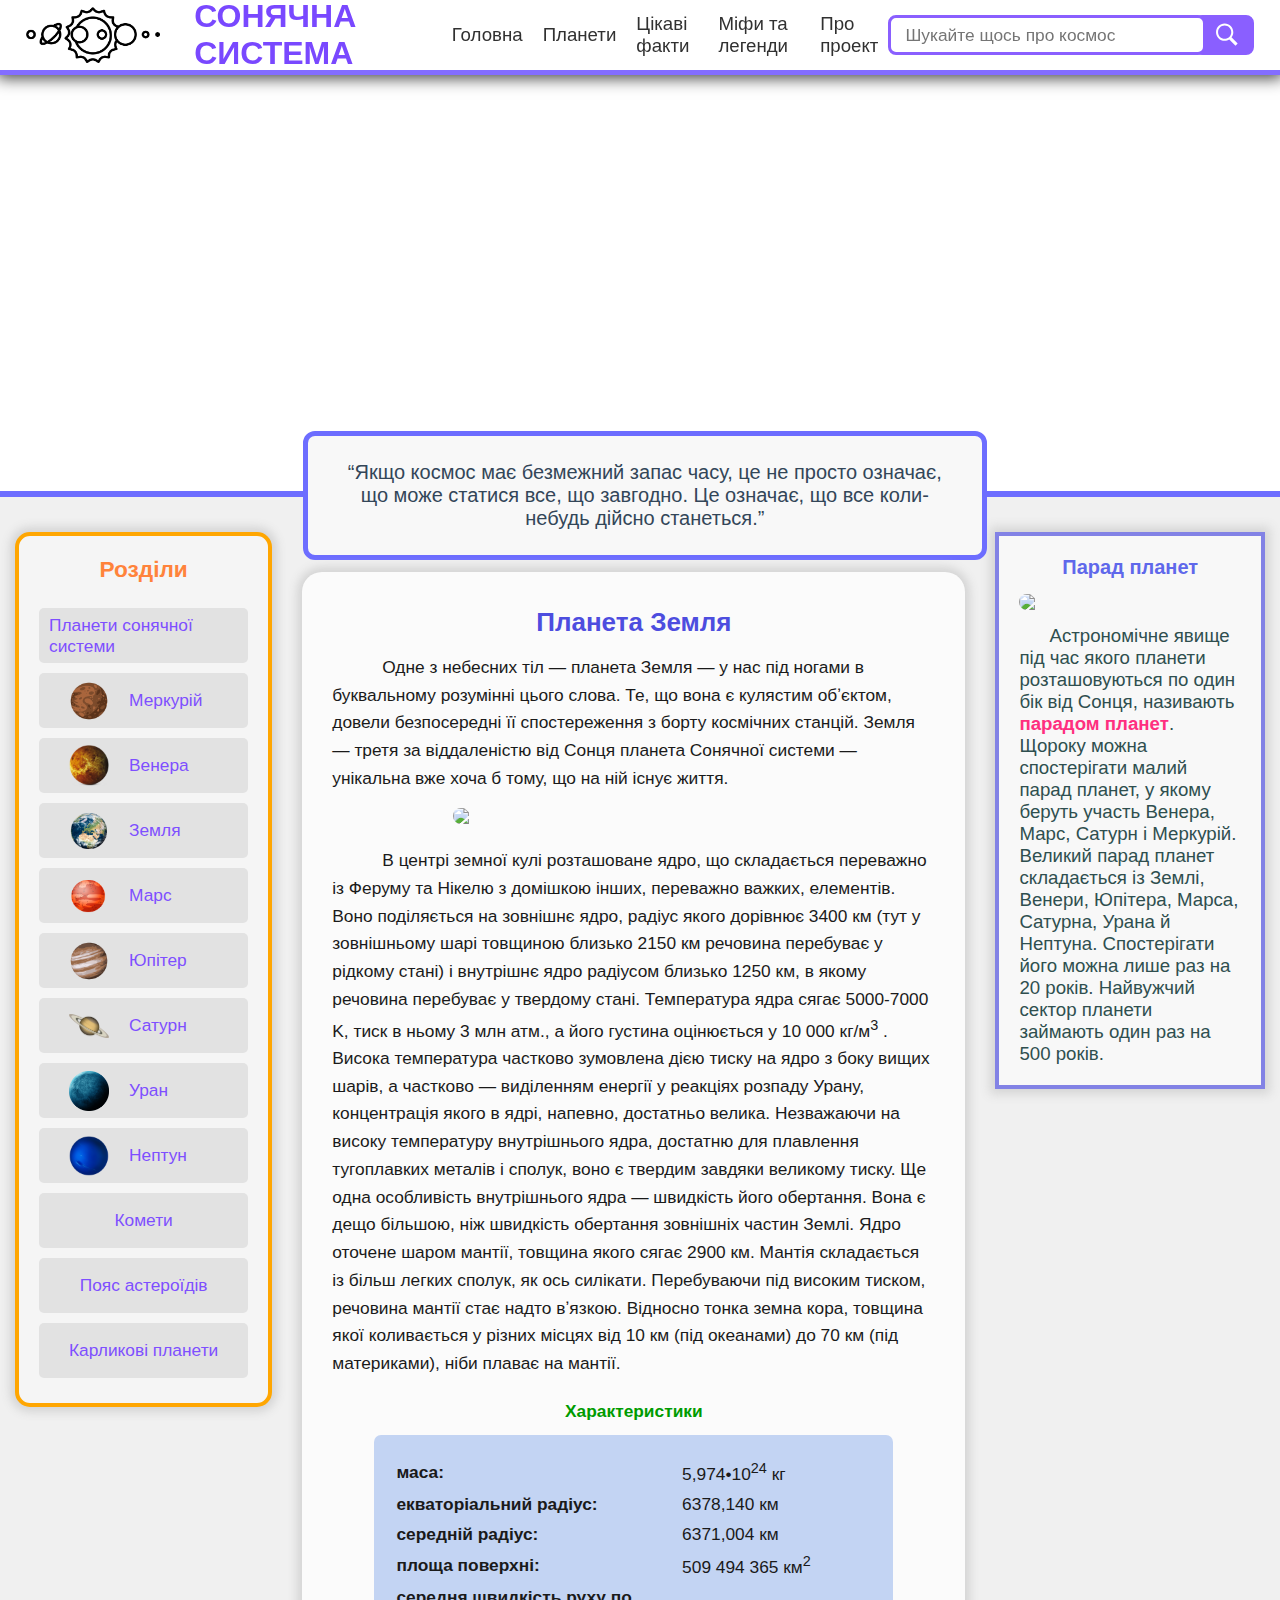
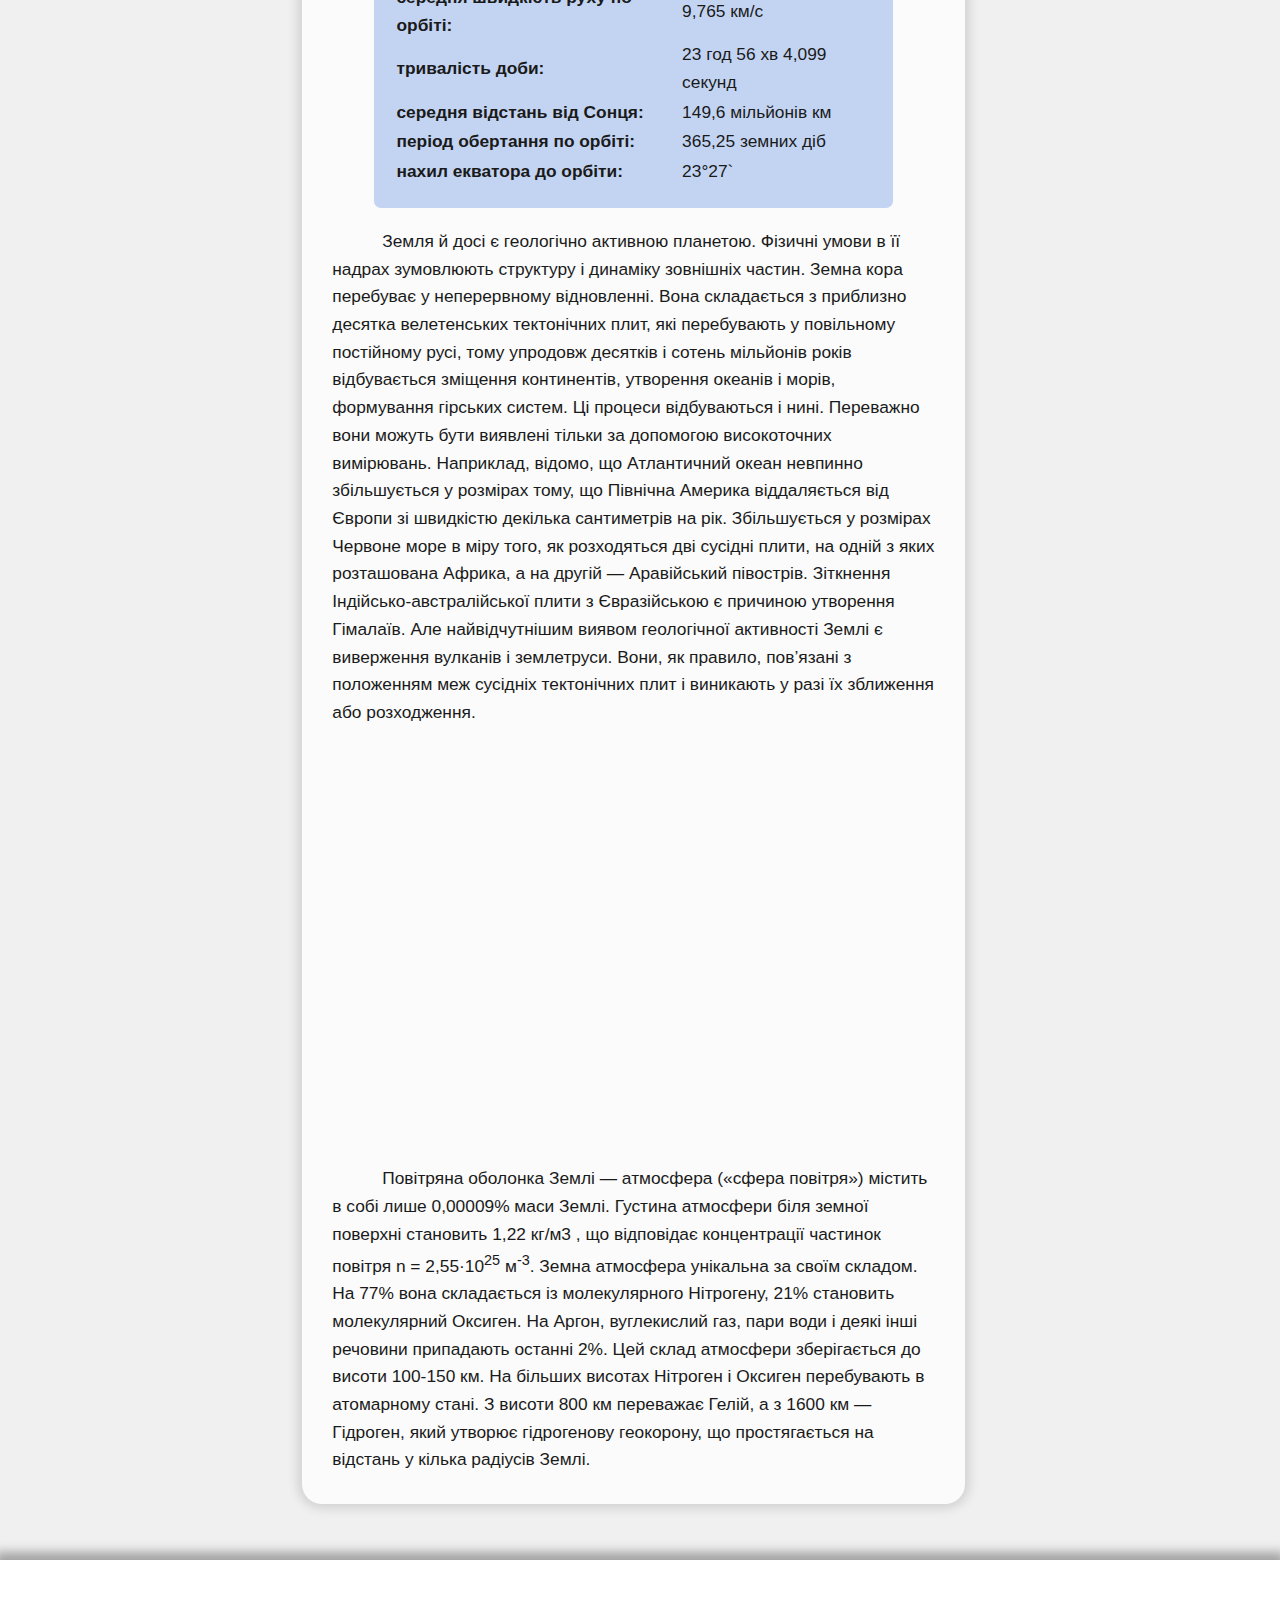
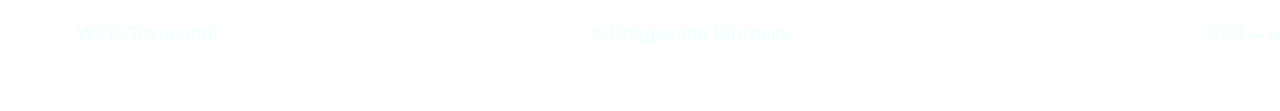
==== commit e25a4a8c: "Update index.html" ====
--- a/index.html
+++ b/index.html
@@ -38,14 +38,14 @@
             <div id="chapnav">
                 <h3>Розділи</h3>
                 <a class="plain" href="#">Планети сонячної системи</a>
-                <a class="plnt" href="#"><img src="planets/mercury.png" class="chim">Меркурій</a>
-                <a class="plnt" href="#"><img src="planets/venus.png" class="chim">Венера</a>
-                <a class="plnt" href="#"><img src="planets/earth.png" class="chim">Земля</a>
-                <a class="plnt" href="#"><img src="planets//mars.png" class="chim">Марс</a>
-                <a class="plnt" href="#"><img src="planets/jupiter.png" class="chim">Юпітер</a>
-                <a class="plnt" href="#"><img src="planets/saturn.png" class="chim">Сатурн</a>
-                <a class="plnt" href="#"><img src="planets/uranus.png" class="chim">Уран</a>
-                <a class="plnt" href="#"><img src="planets/neptune.png" class="chim">Нептун</a>
+                <a class="plnt" href="#"><img src="mercury.png" class="chim">Меркурій</a>
+                <a class="plnt" href="#"><img src="venus.png" class="chim">Венера</a>
+                <a class="plnt" href="#"><img src="earth.png" class="chim">Земля</a>
+                <a class="plnt" href="#"><img src="mars.png" class="chim">Марс</a>
+                <a class="plnt" href="#"><img src="jupiter.png" class="chim">Юпітер</a>
+                <a class="plnt" href="#"><img src="saturn.png" class="chim">Сатурн</a>
+                <a class="plnt" href="#"><img src="uranus.png" class="chim">Уран</a>
+                <a class="plnt" href="#"><img src="neptune.png" class="chim">Нептун</a>
                 <a class="plain" href="#">Комети</a>
                 <a class="plain" href="#">Пояс астероїдів</a>
                 <a class="plain" href="#">Карликові планети</a>
@@ -136,4 +136,4 @@
         </div>
     </body>
 
-</html>+</html>
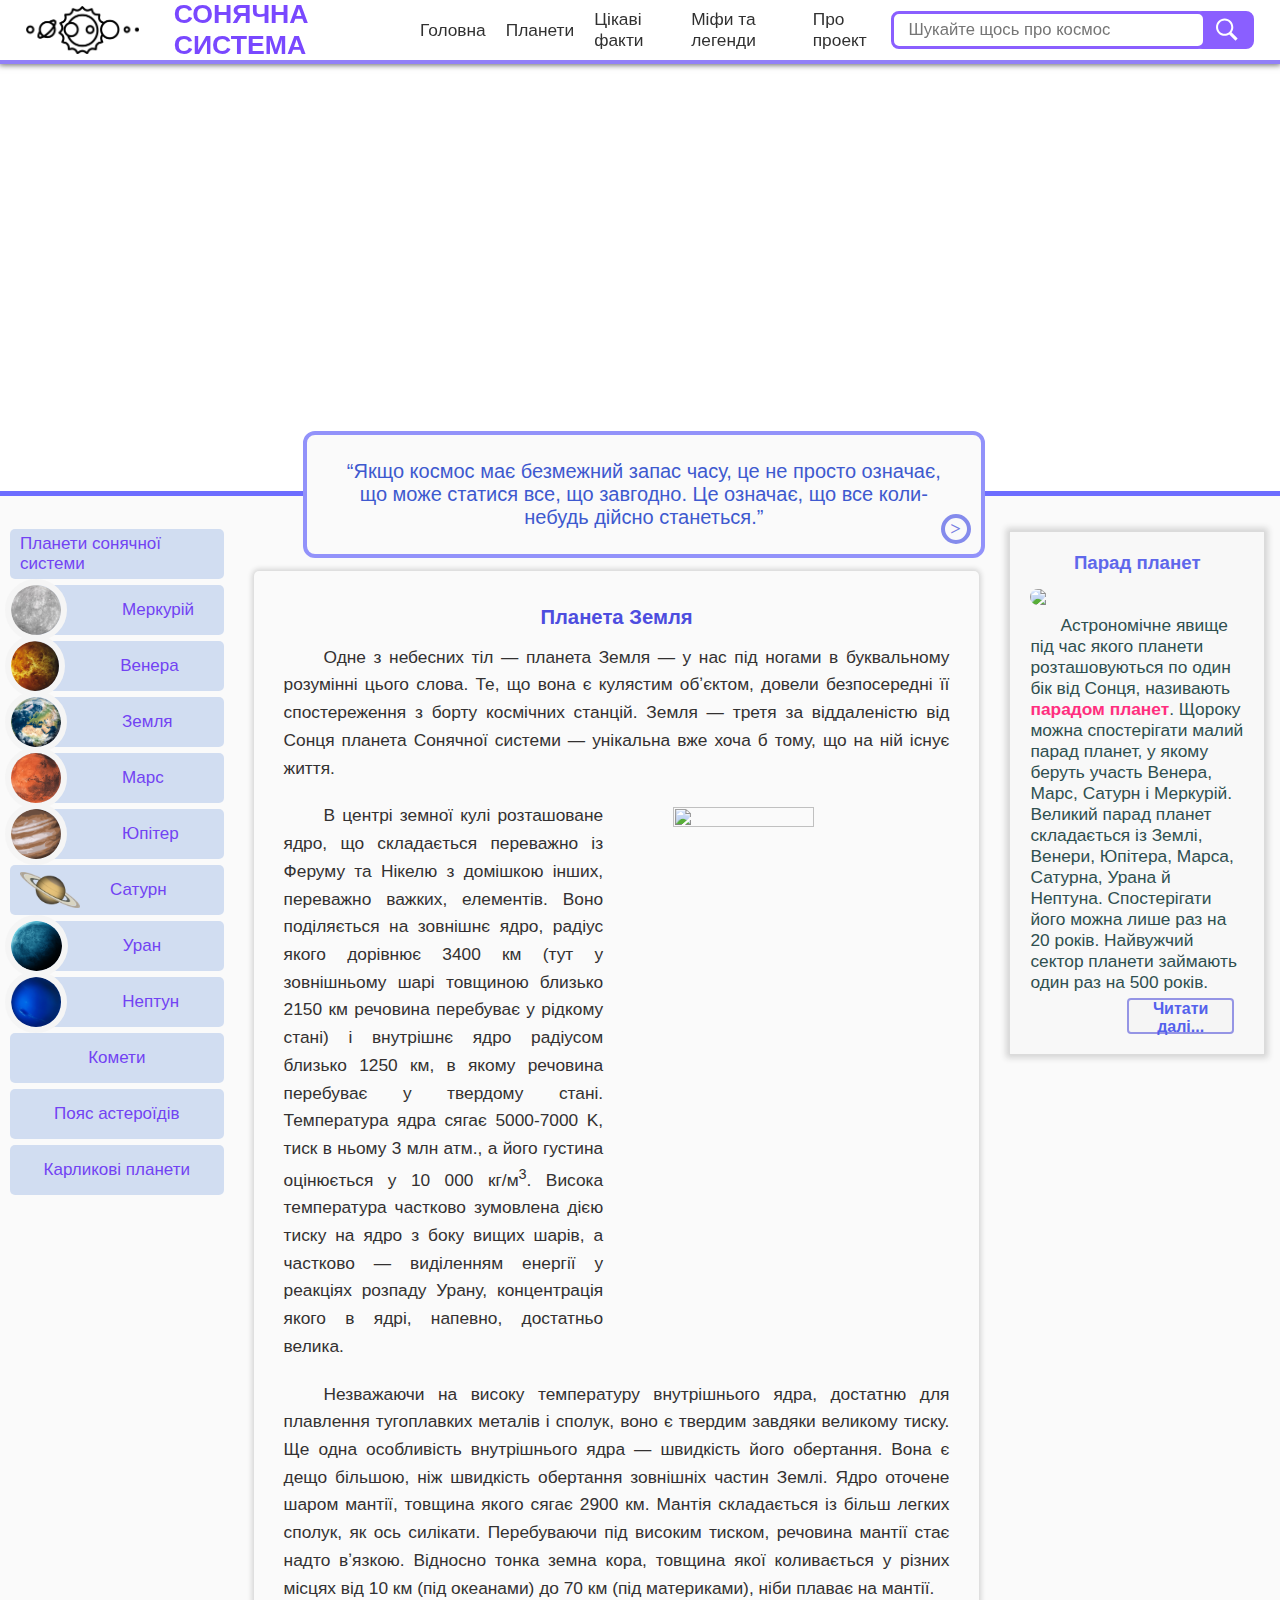
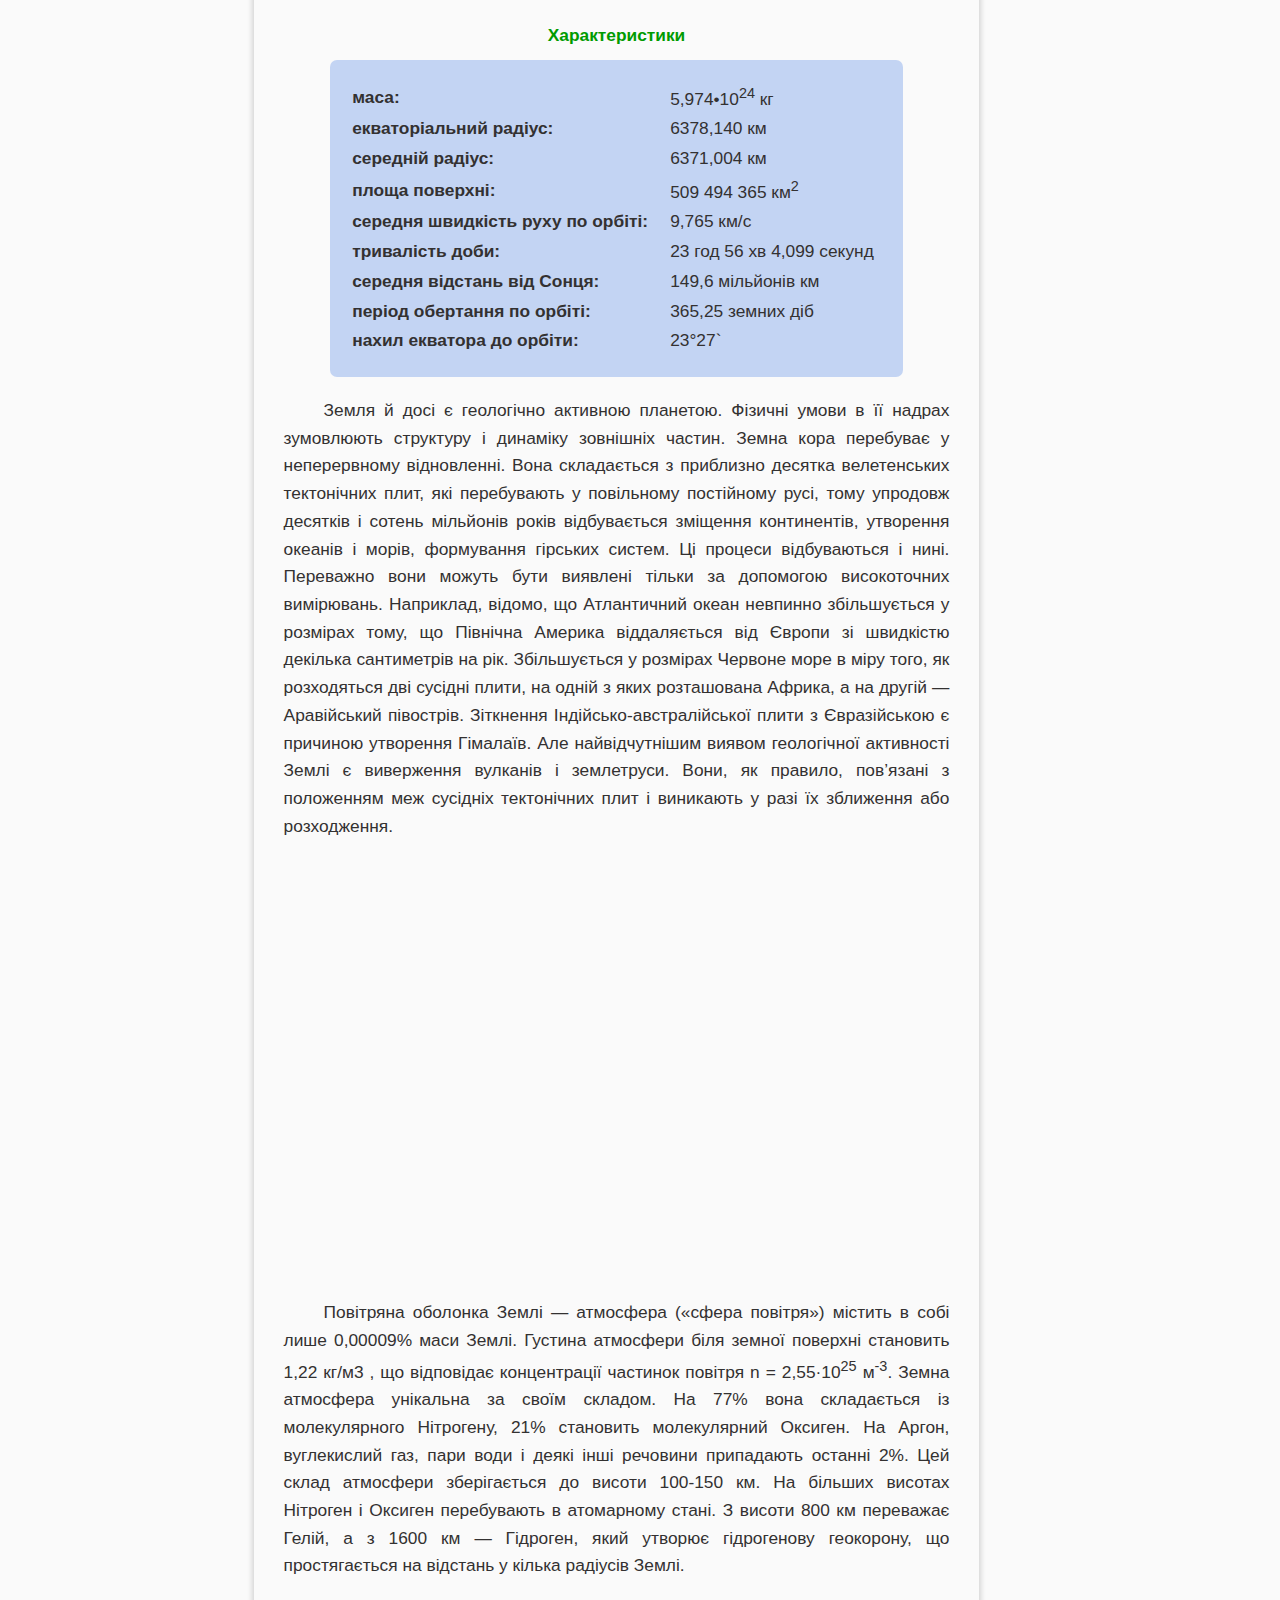
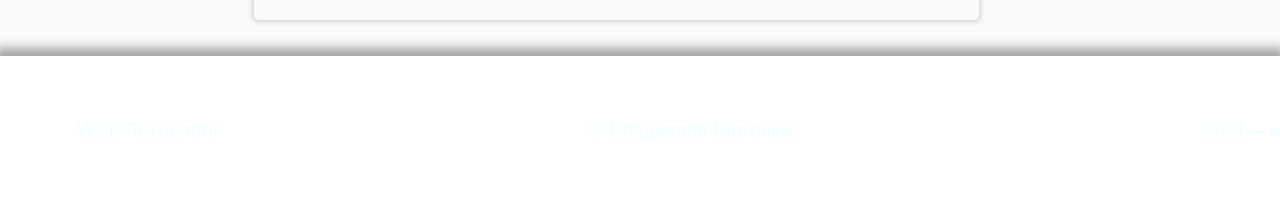
==== commit 23464d91: "Add files via upload" ====
--- a/index.html
+++ b/index.html
@@ -5,6 +5,7 @@
         <title>Сонячна система</title>
         <meta charset = "utf-8">
         <link rel="stylesheet" type="text/css" href="style.css">
+        <script src="main.js"></script>
     </head>
 
     <body>
@@ -32,18 +33,18 @@
 
         <div id="quote">
             <q>Якщо космос має безмежний запас часу, це не просто означає, що може статися все, що завгодно. Це означає, що все коли-небудь дійсно станеться.</q>
+            <h4>></h4>
         </div>
 
         <div class="content">
             <div id="chapnav">
-                <h3>Розділи</h3>
                 <a class="plain" href="#">Планети сонячної системи</a>
-                <a class="plnt" href="#"><img src="mercury.png" class="chim">Меркурій</a>
+                <a class="plnt" href="#"><img src="mercury.jpg" class="chim">Меркурій</a>
                 <a class="plnt" href="#"><img src="venus.png" class="chim">Венера</a>
                 <a class="plnt" href="#"><img src="earth.png" class="chim">Земля</a>
-                <a class="plnt" href="#"><img src="mars.png" class="chim">Марс</a>
+                <a class="plnt" href="#"><img src="mars.jpg" class="chim">Марс</a>
                 <a class="plnt" href="#"><img src="jupiter.png" class="chim">Юпітер</a>
-                <a class="plnt" href="#"><img src="saturn.png" class="chim">Сатурн</a>
+                <a class="plnt" style="margin-left: 0;" href="#"><img src="saturn.png" style="left: -20px; width: 60px; height: auto; border: none; border-radius: 0; margin-right: 10px;"class="chim">Сатурн</a>
                 <a class="plnt" href="#"><img src="uranus.png" class="chim">Уран</a>
                 <a class="plnt" href="#"><img src="neptune.png" class="chim">Нептун</a>
                 <a class="plain" href="#">Комети</a>
@@ -52,24 +53,27 @@
             </div>
 
             <div id="article">
-                <h2>Планета Земля</h2>
+                <h3>Планета Земля</h3>
                 <p>
                     Одне з небесних тіл ― планета Земля ― у нас під ногами в буквальному розумінні цього слова.
                     Те, що вона є кулястим обʼєктом, довели безпосередні її спостереження з борту космічних станцій.
                     Земля ― третя за віддаленістю від Сонця планета Сонячної системи ― унікальна вже хоча б тому,
                     що на ній існує життя.
                 </p>
-                <img src="https://www.publicdomainpictures.net/pictures/90000/velka/planet-earth-1401465698wt7.jpg">
-                <p>
+                <div style="display: flex; flex-direction: row;">
+                <p style="width: 48%;">
                     В центрі земної кулі розташоване ядро, що складається переважно із
                     Феруму та Нікелю з домішкою інших, переважно важких, елементів. Воно
                     поділяється на зовнішнє ядро, радіус якого дорівнює 3400 км (тут у зовнішньому шарі товщиною близько 2150 км речовина перебуває у рідкому
                     стані) і внутрішнє ядро радіусом близько 1250 км, в якому речовина перебуває у твердому стані. Температура ядра сягає 5000-7000 K, тиск в ньому
-                    3 млн атм., а його густина оцінюється у 10 000 кг/м<sup>3</sup>
-                    . Висока температура
+                    3 млн атм., а його густина оцінюється у 10 000 кг/м<sup>3</sup>. Висока температура
                     частково зумовлена дією тиску на ядро з боку вищих шарів, а частково ―
                     виділенням енергії у реакціях розпаду Урану, концентрація якого в ядрі,
-                    напевно, достатньо велика. Незважаючи на високу температуру внутрішнього ядра, достатню для плавлення тугоплавких металів і сполук, воно є
+                    напевно, достатньо велика.
+                </p>
+                <img id="bigearth" src="https://www.publicdomainpictures.net/pictures/90000/velka/planet-earth-1401465698wt7.jpg">
+                </div>
+                <p> Незважаючи на високу температуру внутрішнього ядра, достатню для плавлення тугоплавких металів і сполук, воно є
                     твердим завдяки великому тиску. Ще одна особливість внутрішнього ядра
                     ― швидкість його обертання. Вона є дещо більшою, ніж швидкість обертання зовнішніх частин Землі.
                     Ядро оточене шаром мантії, товщина якого сягає 2900 км. Мантія складається із більш легких сполук, як ось силікати. Перебуваючи під високим
@@ -115,7 +119,7 @@
                     який утворює гідрогенову геокорону, що простягається на відстань у кілька радіусів Землі.
                 </p>
             </div>
-
+            
             <div id="dayfact">
                 <h3>Парад планет</h3>
 
@@ -127,6 +131,8 @@
                 Меркурій. Великий парад планет складається із Землі, Венери, Юпітера,
                 Марса, Сатурна, Урана й Нептуна. Спостерігати його можна лише раз на 
                 20 років. Найвужчий сектор планети займають один раз на 500 років.</p>            
+            
+                <button id="readmore" onclick="myf()">Читати далі...</button>
             </div>
         </div>
         <div id="footer">
@@ -136,4 +142,4 @@
         </div>
     </body>
 
-</html>
+</html>--- a/style.css
+++ b/style.css
@@ -12,15 +12,15 @@
     align-items: center;
     top: 0;
     width: 100%;
-    height: 70px;
+    height: 60px;
     background-color: rgb(255, 255, 255);
-    border-bottom: 5px solid rgb(131, 109, 255);
-    box-shadow: 0 0px 15px 3px rgb(63, 63, 63);
+    border-bottom: 4px solid rgb(146, 128, 247);
+    box-shadow: 0 0px 6px 1px rgb(104, 104, 104);
     z-index: 2;
 }
 header h1 {
     margin-left: 60px;
-    font-size: xx-large;
+    font-size: 20pt;
     font-family: 'Gill Sans', 'Gill Sans MT', Calibri, 'Trebuchet MS', sans-serif;
     color: rgb(121, 72, 255);
 }
@@ -36,7 +36,7 @@
     align-items: center;
 
     color: rgb(49, 49, 49);
-    font-size: 14pt;
+    font-size: 13pt;
     font-weight: 500;
     font-family: -apple-system, BlinkMacSystemFont, 'Segoe UI', Roboto, Oxygen, Ubuntu, Cantarell, 'Open Sans', 'Helvetica Neue', sans-serif;
     text-decoration: none;
@@ -45,15 +45,15 @@
 }
 header nav a:hover {
     color: rgb(96, 99, 255);
-    font-size: 15pt;}
+    font-size: 14pt;}
 header nav a:active {
     color: rgb(15, 18, 160);
-    font-size: 15pt;}
+    font-size: 14pt;}
 
 #wblogo {
     position: relative;
     width: auto;
-    height: 1.5cm;
+    height: 80%;
     left: 2%;
 }
 
@@ -65,9 +65,9 @@
 }
 
 #search input {
-    height: 40px;
+    height: 38px;
     font-family:  Calibri, 'Trebuchet MS', sans-serif;
-    font-size: 13pt;
+    font-size: 12.5pt;
     color: royalblue;
     border: 3px solid rgb(138, 95, 255);
     border-radius: 8px;
@@ -83,7 +83,7 @@
 
 #search button {
     width: 60px;
-    height: 40px;
+    height: 38px;
     margin-left: -12px;
     background-color: rgb(138, 95, 255);
     border: 3px solid rgb(138, 95, 255);
@@ -111,17 +111,17 @@
     background-repeat: no-repeat;
     background-position: center;
     background-size: cover;
-    border-bottom: 6px solid rgb(109, 109, 255);
+    border-bottom: 5px solid rgb(109, 109, 255);
+    z-index: 1;
+}
+
+.content {
+    display: flex;
+    width: 100%;
+    height: fit-content;
+    background-color: rgb(250, 250, 250);
     z-index: -1;
-}
-
-div.content {
-    display: flex;
-    width: 100%;
-    padding: 20px 0;
-    height: fit-content;
-    background-color: rgb(240, 240, 240);
-    z-index: -1;
+    padding-bottom: 20px;
 }
 
 #quote {
@@ -132,52 +132,63 @@
     left: 22.5%;
     width: 47%;
     height: fit-content;
-    background-color: rgb(248, 248, 248);
-    border: 5px solid rgb(109, 109, 255);
+    background-color: rgb(250, 250, 250);
+    border: 4px solid rgb(146, 146, 250);
     border-radius: 12px;
-    box-shadow: 0 0 0px 0px rgb(114, 114, 114);
-    text-align: center;
-}
+    text-align: center;
+    z-index: 1;
+}
+#quote h4 {
+    position: absolute;
+    display: flex;
+    align-items: center;
+    justify-content: center;
+    right: 10px;
+    bottom: 10px;
+    font-size: 14pt;
+    color: rgb(120, 127, 226);
+    z-index: 2;
+    width: 22px;
+    height: 22px;
+    border: 4px solid rgb(132, 139, 236);
+    border-radius: 50%;
+    cursor: pointer;
+}
+
 
 #quote q {
     font-family:'Gill Sans', 'Gill Sans MT', Calibri, 'Trebuchet MS', sans-serif;
     font-size: 15pt;
-    color: rgb(51, 70, 88);
+    color: rgb(62, 89, 207);
 }
 
 #chapnav {
     display: flex;
     flex-direction: column;
-    margin: 15px 15px;
-    top: 10cm;
+    margin-right: 5px;
+    margin-left: 0;
+    margin-top: 10px;
     width: 17%;
     height: fit-content;
-    background-color: rgb(245, 245, 245);
-    border: 4px solid rgb(255, 166, 1);
-    border-radius: 15px;
-    box-shadow: 0 0 10px 5px rgb(212, 212, 212);
-    padding: 20px 20px;
-
-    font-size: 13pt;
+    background-color: rgba(245, 245, 245, 0.0);
+    border: 0px solid rgb(109, 109, 255);
+    border-left: none;
+    border-top: none;
+    padding: 20px 10px;
+
+    font-size: 17px;
     list-style-type: none;
     font-family:'Trebuchet MS', 'Lucida Sans Unicode', 'Lucida Grande', 'Lucida Sans', Arial, sans-serif;
 
 }
-#chapnav h3 {
-    text-align: center;
-    font-family: 'Lucida Grande', 'Lucida Sans', Arial, sans-serif;
-    font-size: 17pt;
-    color: rgb(255, 131, 59);
-    margin-bottom: 20px;
-}
 #chapnav a {
     padding: 10px 10px;
-    margin: 5px 0;
-    background-color: rgb(226, 226, 226);
+    margin: 3px 0;
+    background-color: rgb(209, 221, 241);
     border-radius: 5px;
     transition: all 0.3s ease;
-    height: 35px;
-    color: rgb(126, 79, 255);
+    height: 30px;
+    color: rgb(114, 67, 243);
     text-decoration: none;
 }
 #chapnav a.plain {
@@ -186,9 +197,12 @@
     justify-content: center;
 }
 .chim {
-    width: 40px;
-    height: auto;
-    margin-right: 20px;
+    position: relative;
+    left: -55px;
+    width: auto;
+    height: 50px;
+    border: 6px solid rgb(245, 245, 245);
+    border-radius: 50%;
 }
 
 #chapnav a.plnt {
@@ -196,36 +210,41 @@
     align-items: center;
     justify-content: left;
     padding-left: 30px;
+    margin-left: 20px;
 }
 
 #chapnav a:hover {
     background-color: rgb(167, 175, 255);
-    font-size: 14pt;}
+    font-size: 18px;}
 #chapnav a:active {
     background-color: rgb(147, 129, 255);
-    font-size: 14pt;}
+    font-size: 18px;}
 
 #article {
     position: relative;
     margin: 15px 15px;
     height: fit-content;
-    width: 49%;
-    top: 40px;
+    width: 53%;
+    top: 60px;
     margin-bottom: 2cm;
-    background-color: rgb(251, 251, 251);
-    border: 0px solid rgb(45, 182, 68);
-    box-shadow: 0 0 10px 5px rgb(212, 212, 212);
-    border-radius: 20px;
+    background-color: rgb(250, 250, 250);
+    border: 0px solid rgb(196, 196, 196);
+    box-shadow: 0 0 5px 2px rgb(212, 212, 212);
+    border-radius: 5px;
     padding: 30px 30px;
     font-size: 13pt;
     font-family: Arial, sans-serif;
-    text-indent: 50px;
-    text-align: left;
+    text-indent: 40px;
+    text-align: justify;
     line-height: 1.6;
-    color: rgb(26, 26, 26);
-}
-
-#article h2 {
+    color: rgb(51, 49, 49);
+    z-index: 1;
+}
+#article p {
+    margin: 10px 0;
+}
+
+#article h3 {
     color: rgb(77, 77, 223);
     width: 100%;
     text-align: center;
@@ -235,9 +254,10 @@
 
 #article img {
     position: relative;
-    margin: 15px 0;
-    width: 60%;
-    left: 20%;
+    margin: 15px 10px;
+    margin-left: 30px;
+    width: 46%;
+    height: 86%;
     border-radius: 10px;
 }
 #article iframe {
@@ -264,15 +284,16 @@
 }
 
 #dayfact {
-    margin: 15px 15px;
-    top: 10cm;
-    width: 18%;
+    display: flex;
+    flex-direction: column;
+    margin: 35px 15px;
+    width: 17%;
     height: fit-content;
     background-color: rgb(248, 248, 248);
-    border: 4px solid rgb(130, 130, 229);
-    box-shadow: 0 0 10px 5px rgb(212, 212, 212);
+    border: 1px solid rgb(219, 219, 219);
+    box-shadow: 0 0 6px 3px rgb(212, 212, 212);
     padding: 20px 20px;
-    font-size: 14pt;
+    font-size: 13pt;
     font-family:'Gill Sans', 'Gill Sans MT', Calibri, 'Trebuchet MS', sans-serif;
     text-indent: 30px;
     font-weight: 500;
@@ -287,7 +308,7 @@
 }
 
 #dayfact h3 {
-    font-size: 15pt;
+    font-size: 14pt;
     text-indent: 0;
     text-align: center;
     margin-bottom: 10px;
@@ -297,6 +318,21 @@
 
 #dayfact b {
     color: rgb(255, 47, 127);
+}
+
+#dayfact button {
+    width: 50%;
+    height: 36px;
+    margin-right: 10px;
+    margin-top: 5px;
+    margin-left: auto;
+    border: 2px solid rgb(149, 149, 229);
+    border-radius: 4px;
+    background-color: rgb(245, 245, 245);
+    color: rgb(84, 97, 236);
+    font-family: Calibri, 'Trebuchet MS', sans-serif;
+    font-size: 12pt;
+    font-weight: 550;
 }
 
 #footer {
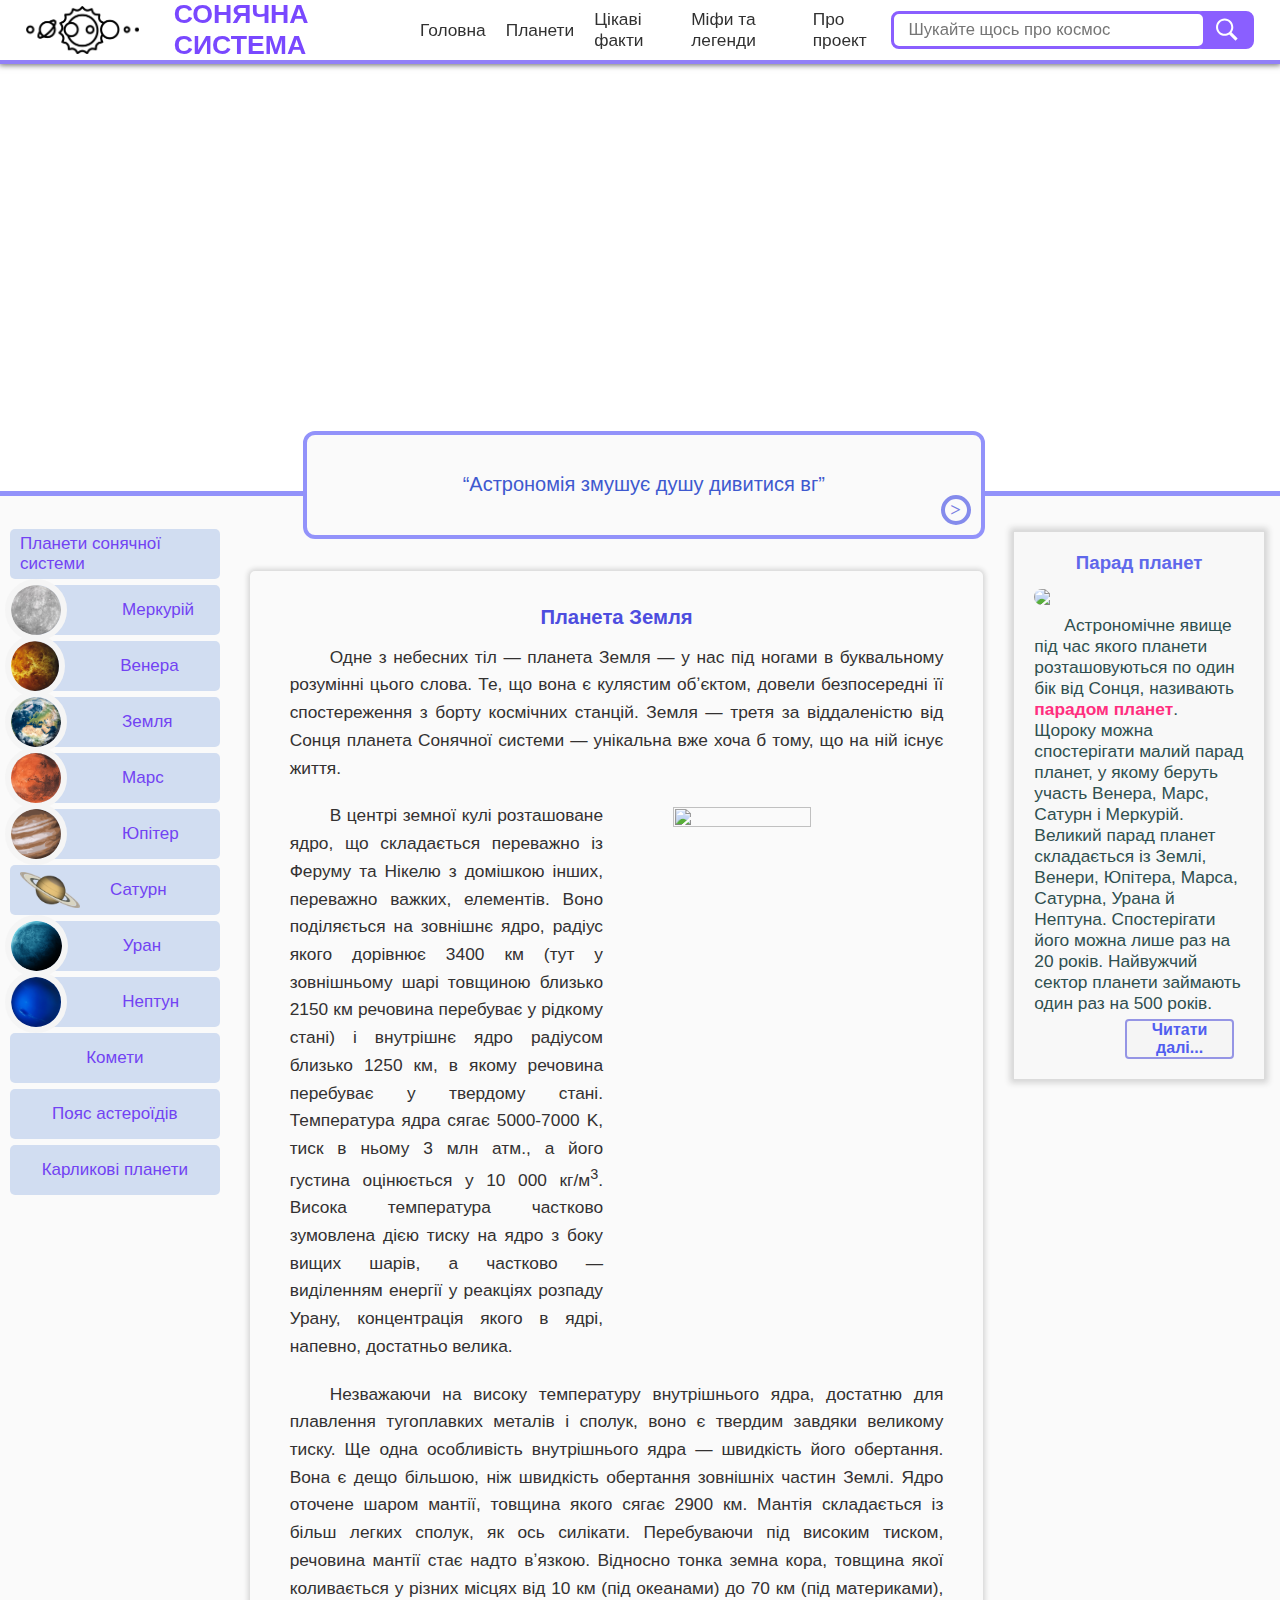
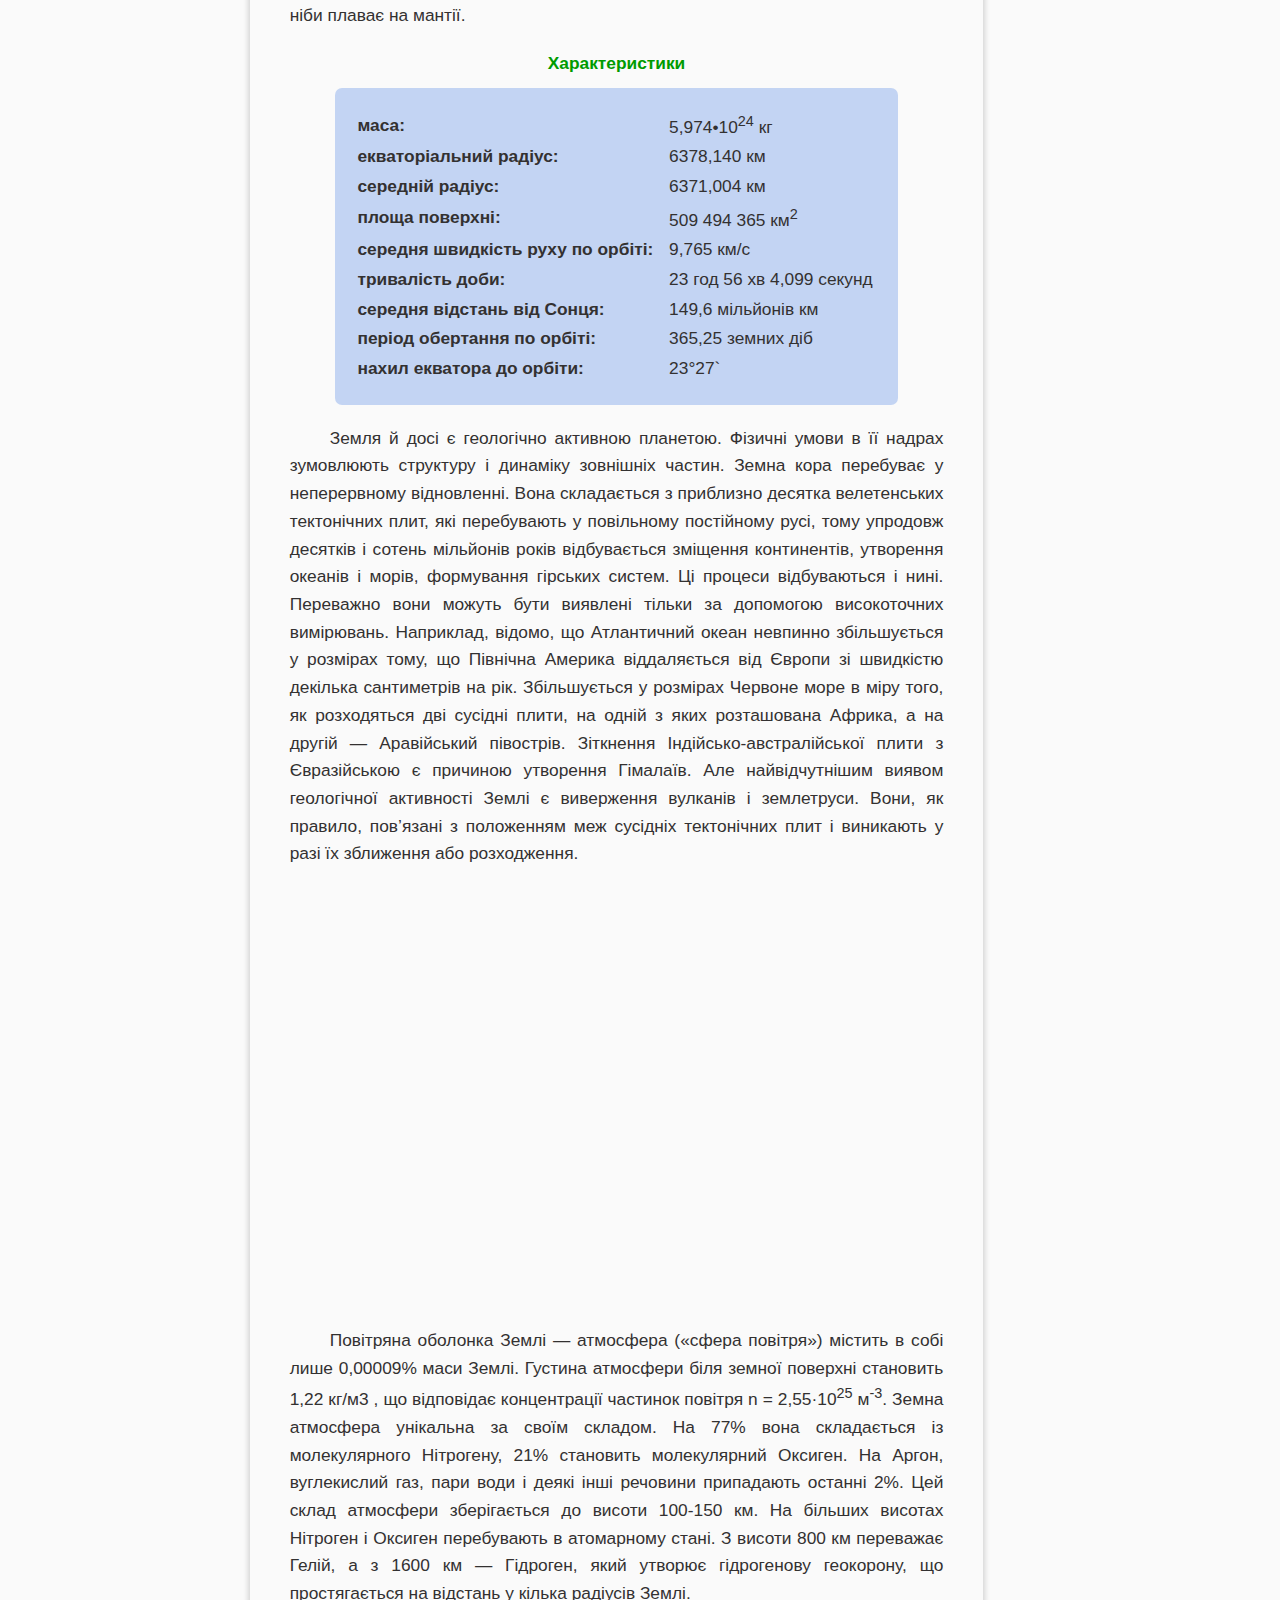
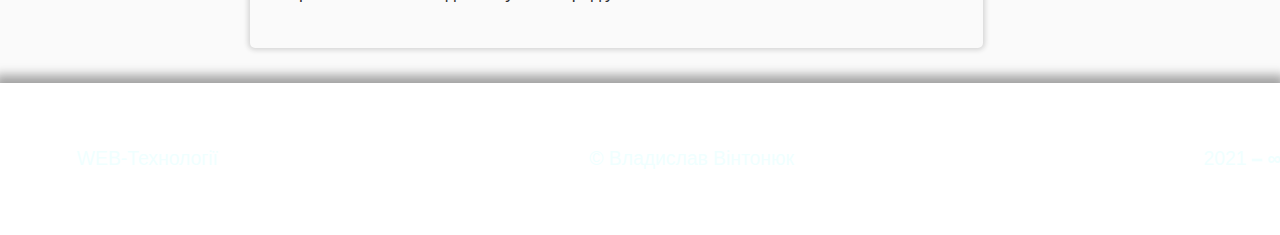
==== commit a3741069: "Changed javascript, added animations." ====
--- a/index.html
+++ b/index.html
@@ -1,5 +1,5 @@
 <!DOCTYPE html>
-<html>
+<html lang="en-US">
 
     <head>
         <title>Сонячна система</title>
@@ -30,10 +30,11 @@
 
         <div id="wrapper">
         </div>
-
         <div id="quote">
-            <q>Якщо космос має безмежний запас часу, це не просто означає, що може статися все, що завгодно. Це означає, що все коли-небудь дійсно станеться.</q>
-            <h4>></h4>
+            <q id="quote-text"></q>
+            <h4 onclick="change_quote">></h4>
+            <p id="quote-author"></p>
+            <script>document.querySelector("#quote > h4").addEventListener("mousedown", change_quote);</script>
         </div>
 
         <div class="content">
@@ -132,7 +133,7 @@
                 Марса, Сатурна, Урана й Нептуна. Спостерігати його можна лише раз на 
                 20 років. Найвужчий сектор планети займають один раз на 500 років.</p>            
             
-                <button id="readmore" onclick="myf()">Читати далі...</button>
+                <a href="#" id="readmore"><h4>Читати далі...</h4><div></div></a>
             </div>
         </div>
         <div id="footer">
--- a/style.css
+++ b/style.css
@@ -41,7 +41,7 @@
     font-family: -apple-system, BlinkMacSystemFont, 'Segoe UI', Roboto, Oxygen, Ubuntu, Cantarell, 'Open Sans', 'Helvetica Neue', sans-serif;
     text-decoration: none;
     padding: 0 10px;
-    transition: all 0.3s ease;
+    transition: color 0.3s, font-size 0.3s ease;
 }
 header nav a:hover {
     color: rgb(96, 99, 255);
@@ -111,7 +111,7 @@
     background-repeat: no-repeat;
     background-position: center;
     background-size: cover;
-    border-bottom: 5px solid rgb(109, 109, 255);
+    border-bottom: 5px solid rgb(146, 146, 250);
     z-index: 1;
 }
 
@@ -126,12 +126,15 @@
 
 #quote {
     position: absolute;
+    display: flex;
+    align-items: center;
+    justify-content: center;
     margin: 15px 15px;
     padding: 25px 36px;
     top: 11cm;
     left: 22.5%;
     width: 47%;
-    height: fit-content;
+    height: 50px;
     background-color: rgb(250, 250, 250);
     border: 4px solid rgb(146, 146, 250);
     border-radius: 12px;
@@ -147,19 +150,56 @@
     bottom: 10px;
     font-size: 14pt;
     color: rgb(120, 127, 226);
-    z-index: 2;
     width: 22px;
     height: 22px;
     border: 4px solid rgb(132, 139, 236);
     border-radius: 50%;
     cursor: pointer;
-}
-
-
-#quote q {
+    
+    transition: transform 0.3s, background-color 0.5s, color 0.5s ease;
+
+    animation-name: arrow_move;
+    animation-iteration-count: infinite;
+    animation-duration: 1s;
+    animation-timing-function: linear;
+}
+#quote h4:hover {
+    background-color: rgb(132, 139, 236);
+    color: white;
+}
+#quote h4:active {
+    transform: scale(60%);    
+}
+
+@keyframes arrow_move
+{
+    from {
+        right: 13px;
+    }
+    50% {
+        right: 5px;
+    }
+    to {
+        right: 13px;
+    }
+}
+
+#quote-text {
     font-family:'Gill Sans', 'Gill Sans MT', Calibri, 'Trebuchet MS', sans-serif;
     font-size: 15pt;
     color: rgb(62, 89, 207);
+    width: fit-content;
+}
+
+#quote-author {
+    position: absolute;
+    right: 60px;
+    bottom: 6px;
+    color: rgb(28, 175, 40);
+    font-family: 'Gill Sans', 'Gill Sans MT', Calibri, 'Trebuchet MS', sans-serif;
+    font-size: 12pt;
+    font-weight: 700;
+    width: fit-content;
 }
 
 #chapnav {
@@ -217,8 +257,7 @@
     background-color: rgb(167, 175, 255);
     font-size: 18px;}
 #chapnav a:active {
-    background-color: rgb(147, 129, 255);
-    font-size: 18px;}
+    background-color: rgb(147, 129, 255);}
 
 #article {
     position: relative;
@@ -231,7 +270,7 @@
     border: 0px solid rgb(196, 196, 196);
     box-shadow: 0 0 5px 2px rgb(212, 212, 212);
     border-radius: 5px;
-    padding: 30px 30px;
+    padding: 30px 40px;
     font-size: 13pt;
     font-family: Arial, sans-serif;
     text-indent: 40px;
@@ -320,19 +359,60 @@
     color: rgb(255, 47, 127);
 }
 
-#dayfact button {
+#readmore {
+    position: relative;
+    display: flex;
+    align-items: center;
+    justify-content: center;
     width: 50%;
     height: 36px;
-    margin-right: 10px;
+    right: 10px;
     margin-top: 5px;
     margin-left: auto;
     border: 2px solid rgb(149, 149, 229);
     border-radius: 4px;
     background-color: rgb(245, 245, 245);
-    color: rgb(84, 97, 236);
     font-family: Calibri, 'Trebuchet MS', sans-serif;
     font-size: 12pt;
     font-weight: 550;
+    text-decoration: none;
+}
+
+#readmore h4 {
+    width: 100%;
+    text-indent: 0%;
+    text-align: center;
+    color: rgb(81, 94, 240);
+    transition: color 0.4s ease-out;
+    z-index: 1;
+} 
+
+#readmore div {
+    position: absolute;
+    margin: -1px;
+    border: 1px solid rgb(149, 149, 229);
+    left: 100%;
+    top: 100%;
+    width: 0%;
+    height: 0%;
+    background-color: rgb(149, 149, 229);
+    transition: all 0.4s ease-out;
+    visibility: hidden;
+    z-index: 0;
+}
+
+#readmore:hover div {
+    visibility: visible;
+    left: 0%;
+    top: 0%;
+    width: 100%;
+    height: 100%;
+}
+#readmore:hover h4 {
+    color: white;
+}
+#readmore:active div{
+    background-color: rgb(81, 81, 212);
 }
 
 #footer {
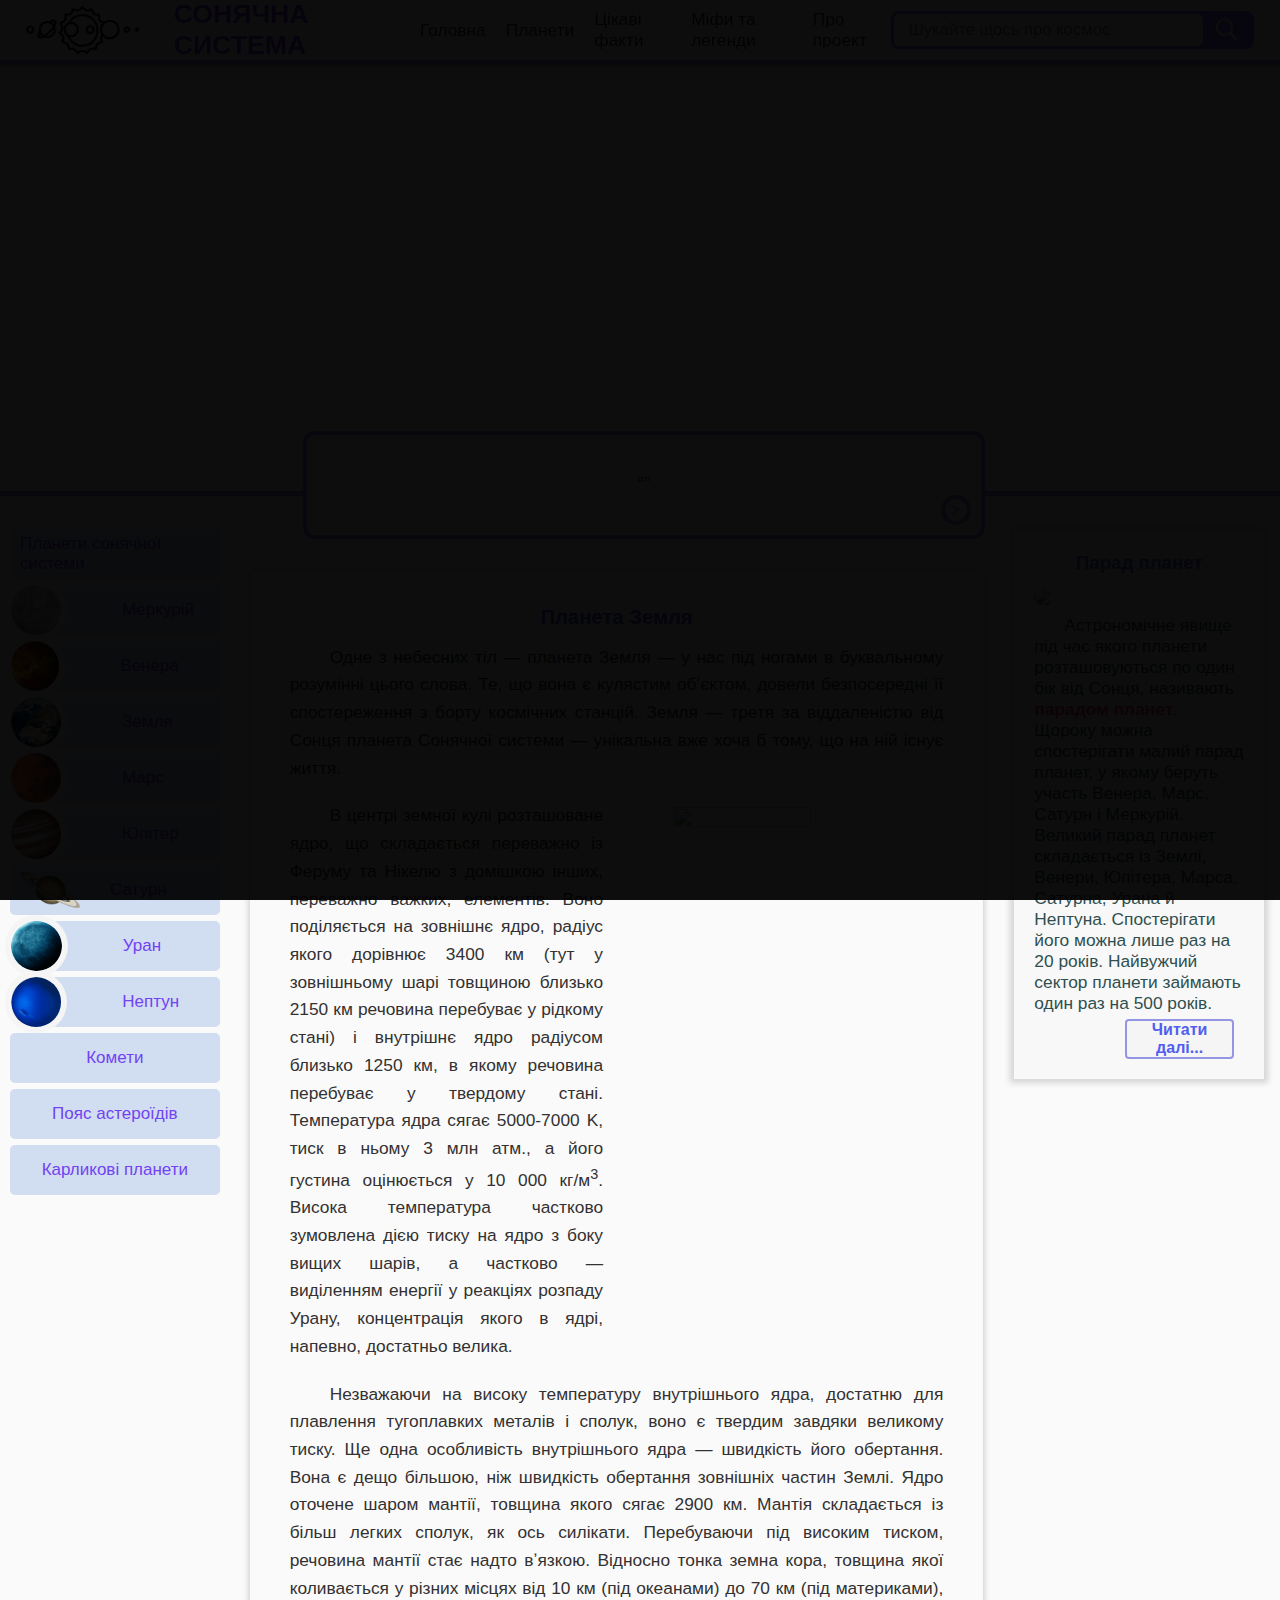
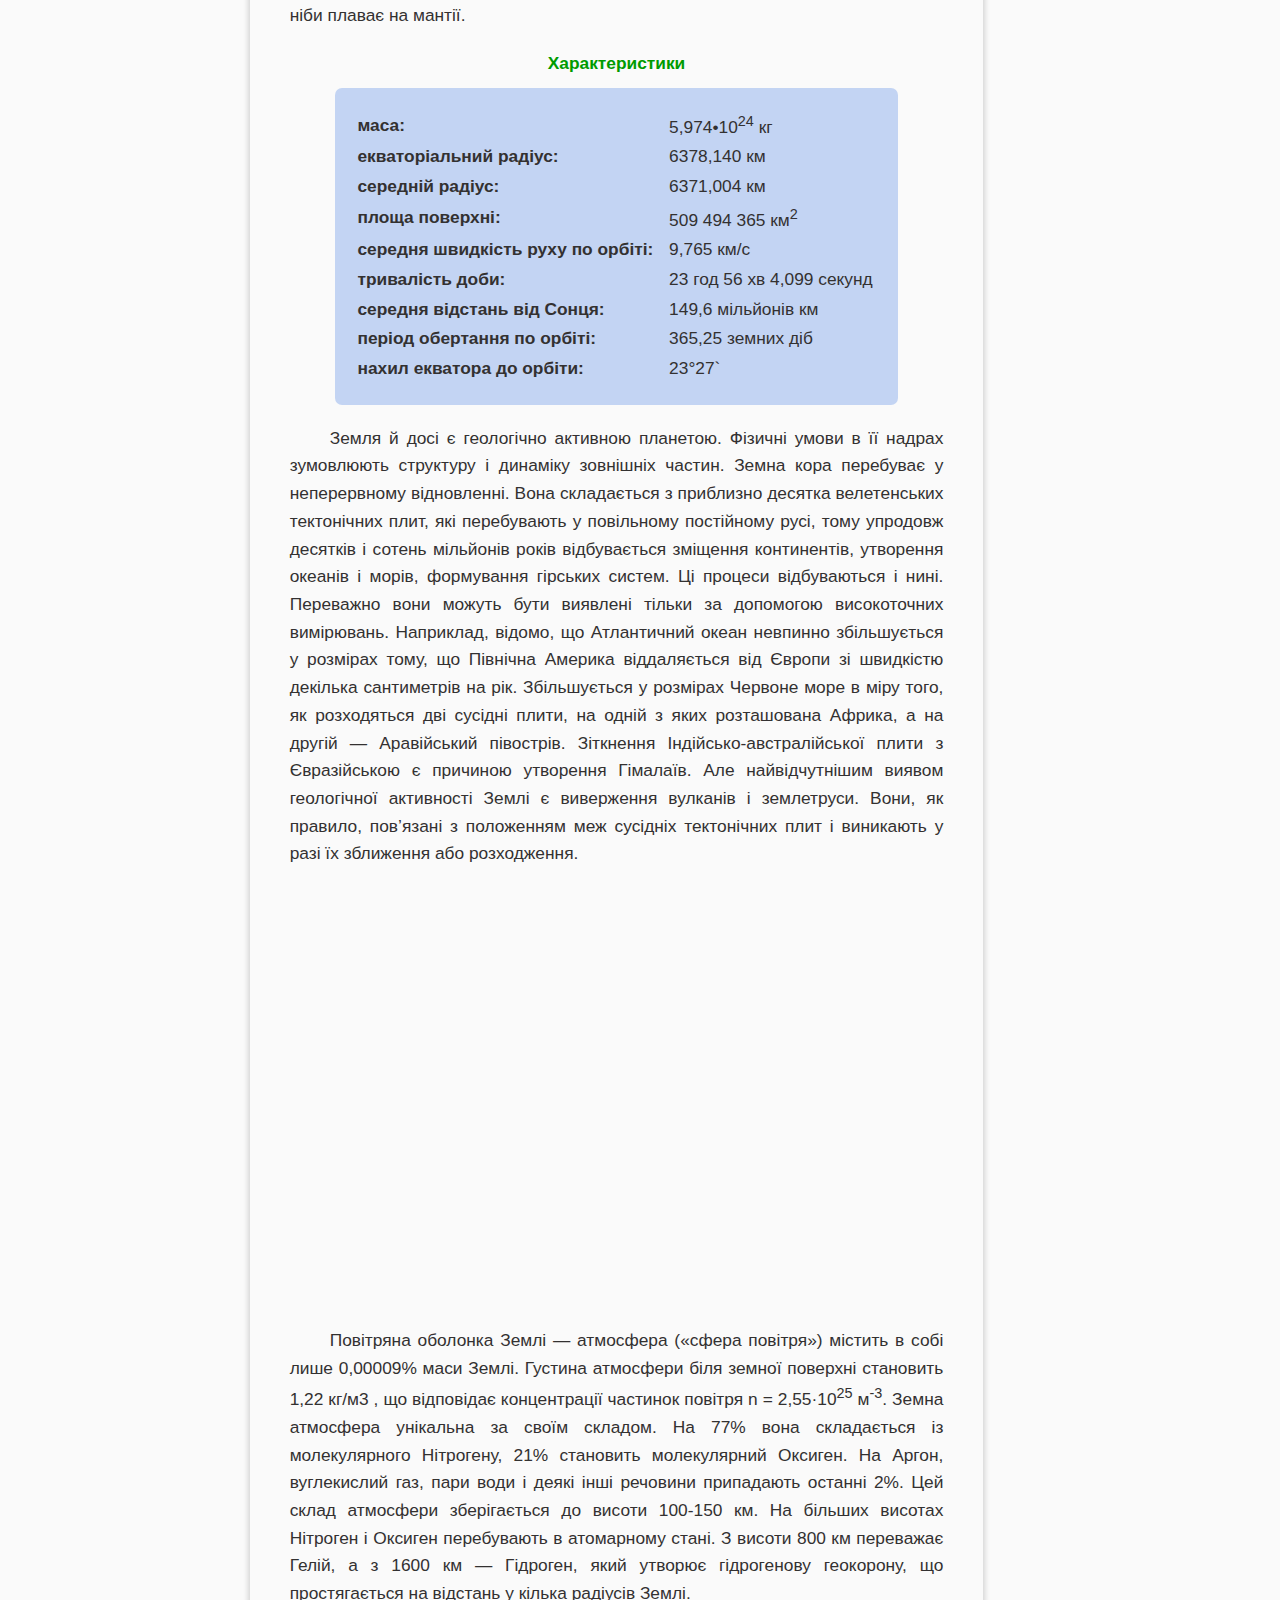
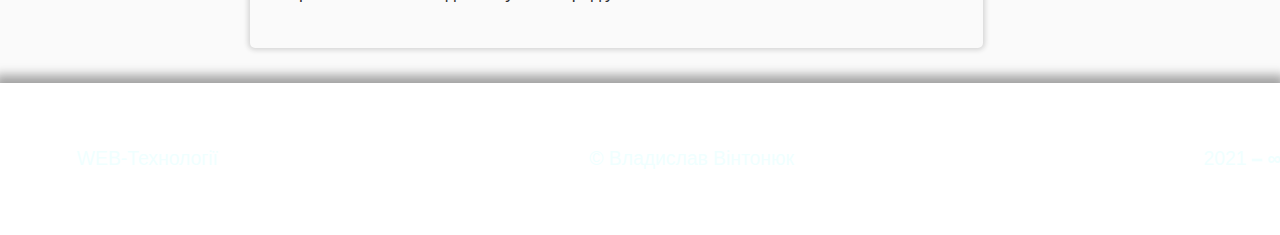
==== commit 0429cea7: "Updated styles, pages and added animations." ====
--- a/index.html
+++ b/index.html
@@ -5,7 +5,7 @@
         <title>Сонячна система</title>
         <meta charset = "utf-8">
         <link rel="stylesheet" type="text/css" href="style.css">
-        <script src="main.js"></script>
+        <script src="https://ajax.googleapis.com/ajax/libs/jquery/3.5.1/jquery.min.js"></script>
     </head>
 
     <body>
@@ -34,7 +34,6 @@
             <q id="quote-text"></q>
             <h4 onclick="change_quote">></h4>
             <p id="quote-author"></p>
-            <script>document.querySelector("#quote > h4").addEventListener("mousedown", change_quote);</script>
         </div>
 
         <div class="content">
@@ -42,7 +41,7 @@
                 <a class="plain" href="#">Планети сонячної системи</a>
                 <a class="plnt" href="#"><img src="mercury.jpg" class="chim">Меркурій</a>
                 <a class="plnt" href="#"><img src="venus.png" class="chim">Венера</a>
-                <a class="plnt" href="#"><img src="earth.png" class="chim">Земля</a>
+                <a class="plnt" href="#" onclick="load_earth()"><img src="earth.png" class="chim">Земля</a>
                 <a class="plnt" href="#"><img src="mars.jpg" class="chim">Марс</a>
                 <a class="plnt" href="#"><img src="jupiter.png" class="chim">Юпітер</a>
                 <a class="plnt" style="margin-left: 0;" href="#"><img src="saturn.png" style="left: -20px; width: 60px; height: auto; border: none; border-radius: 0; margin-right: 10px;"class="chim">Сатурн</a>
@@ -56,68 +55,68 @@
             <div id="article">
                 <h3>Планета Земля</h3>
                 <p>
-                    Одне з небесних тіл ― планета Земля ― у нас під ногами в буквальному розумінні цього слова.
-                    Те, що вона є кулястим обʼєктом, довели безпосередні її спостереження з борту космічних станцій.
-                    Земля ― третя за віддаленістю від Сонця планета Сонячної системи ― унікальна вже хоча б тому,
-                    що на ній існує життя.
+                Одне з небесних тіл ― планета Земля ― у нас під ногами в буквальному розумінні цього слова.
+                Те, що вона є кулястим обʼєктом, довели безпосередні її спостереження з борту космічних станцій.
+                Земля ― третя за віддаленістю від Сонця планета Сонячної системи ― унікальна вже хоча б тому,
+                що на ній існує життя.
                 </p>
                 <div style="display: flex; flex-direction: row;">
                 <p style="width: 48%;">
-                    В центрі земної кулі розташоване ядро, що складається переважно із
-                    Феруму та Нікелю з домішкою інших, переважно важких, елементів. Воно
-                    поділяється на зовнішнє ядро, радіус якого дорівнює 3400 км (тут у зовнішньому шарі товщиною близько 2150 км речовина перебуває у рідкому
-                    стані) і внутрішнє ядро радіусом близько 1250 км, в якому речовина перебуває у твердому стані. Температура ядра сягає 5000-7000 K, тиск в ньому
-                    3 млн атм., а його густина оцінюється у 10 000 кг/м<sup>3</sup>. Висока температура
-                    частково зумовлена дією тиску на ядро з боку вищих шарів, а частково ―
-                    виділенням енергії у реакціях розпаду Урану, концентрація якого в ядрі,
-                    напевно, достатньо велика.
+                В центрі земної кулі розташоване ядро, що складається переважно із
+                Феруму та Нікелю з домішкою інших, переважно важких, елементів. Воно
+                поділяється на зовнішнє ядро, радіус якого дорівнює 3400 км (тут у зовнішньому шарі товщиною близько 2150 км речовина перебуває у рідкому
+                стані) і внутрішнє ядро радіусом близько 1250 км, в якому речовина перебуває у твердому стані. Температура ядра сягає 5000-7000 K, тиск в ньому
+                3 млн атм., а його густина оцінюється у 10 000 кг/м<sup>3</sup>. Висока температура
+                частково зумовлена дією тиску на ядро з боку вищих шарів, а частково ―
+                виділенням енергії у реакціях розпаду Урану, концентрація якого в ядрі,
+                напевно, достатньо велика.
                 </p>
                 <img id="bigearth" src="https://www.publicdomainpictures.net/pictures/90000/velka/planet-earth-1401465698wt7.jpg">
                 </div>
                 <p> Незважаючи на високу температуру внутрішнього ядра, достатню для плавлення тугоплавких металів і сполук, воно є
-                    твердим завдяки великому тиску. Ще одна особливість внутрішнього ядра
-                    ― швидкість його обертання. Вона є дещо більшою, ніж швидкість обертання зовнішніх частин Землі.
-                    Ядро оточене шаром мантії, товщина якого сягає 2900 км. Мантія складається із більш легких сполук, як ось силікати. Перебуваючи під високим
-                    тиском, речовина мантії стає надто вʼязкою. Відносно тонка земна кора,
-                    товщина якої коливається у різних місцях від 10 км (під океанами) до 70 км
-                    (під материками), ніби плаває на мантії.
+                твердим завдяки великому тиску. Ще одна особливість внутрішнього ядра
+                ― швидкість його обертання. Вона є дещо більшою, ніж швидкість обертання зовнішніх частин Землі.
+                Ядро оточене шаром мантії, товщина якого сягає 2900 км. Мантія складається із більш легких сполук, як ось силікати. Перебуваючи під високим
+                тиском, речовина мантії стає надто вʼязкою. Відносно тонка земна кора,
+                товщина якої коливається у різних місцях від 10 км (під океанами) до 70 км
+                (під материками), ніби плаває на мантії.
                 </p>
                 <table>
-                    <caption><b>Характеристики</b></caption>
-                    <tr><th width="60%">маса:</th><td>5,974•10<sup>24</sup> кг</td></tr>
-                    <tr><th>екваторіальний радіус:</th><td>6378,140 км</td></tr>
-                    <tr><th>середній радіус:</th><td>6371,004 км</td></tr>
-                    <tr><th>площа поверхні:</th><td>509 494 365 км<sup>2</sup></td></tr>
-                    <tr><th>середня швидкість руху по орбіті:</th><td>9,765 км/с</td></tr>
-                    <tr><th>тривалість доби:</th><td>23 год 56 хв 4,099 секунд</td></tr>
-                    <tr><th>середня відстань від Сонця:</th><td>149,6 мільйонів км</td></tr>
-                    <tr><th>період обертання по орбіті:</th><td>365,25 земних діб</td></tr>
-                    <tr><th>нахил екватора до орбіти:</th><td>23°27`</td></tr>
+                <caption><b>Характеристики</b></caption>
+                <tr><th width="60%">маса:</th><td>5,974•10<sup>24</sup> кг</td></tr>
+                <tr><th>екваторіальний радіус:</th><td>6378,140 км</td></tr>
+                <tr><th>середній радіус:</th><td>6371,004 км</td></tr>
+                <tr><th>площа поверхні:</th><td>509 494 365 км<sup>2</sup></td></tr>
+                <tr><th>середня швидкість руху по орбіті:</th><td>9,765 км/с</td></tr>
+                <tr><th>тривалість доби:</th><td>23 год 56 хв 4,099 секунд</td></tr>
+                <tr><th>середня відстань від Сонця:</th><td>149,6 мільйонів км</td></tr>
+                <tr><th>період обертання по орбіті:</th><td>365,25 земних діб</td></tr>
+                <tr><th>нахил екватора до орбіти:</th><td>23°27`</td></tr>
                 </table>
                 <p>
-                    Земля й досі є геологічно активною планетою. Фізичні умови в її надрах зумовлюють структуру і динаміку зовнішніх частин. Земна кора перебуває у неперервному відновленні. Вона складається з приблизно десятка
-                    велетенських тектонічних плит, які перебувають у повільному постійному русі, тому упродовж десятків і сотень мільйонів років відбувається
-                    зміщення континентів, утворення океанів і морів, формування гірських
-                    систем. Ці процеси відбуваються і нині. Переважно вони можуть бути виявлені тільки за допомогою високоточних вимірювань. Наприклад, відомо,
-                    що Атлантичний океан невпинно збільшується у розмірах тому, що Північна Америка віддаляється від Європи зі швидкістю декілька сантиметрів на
-                    рік. Збільшується у розмірах Червоне море в міру того, як розходяться дві
-                    сусідні плити, на одній з яких розташована Африка, а на другій ― Аравійський півострів. Зіткнення Індійсько-австралійської плити з Євразійською
-                    є причиною утворення Гімалаїв. Але найвідчутнішим виявом геологічної
-                    активності Землі є виверження вулканів і землетруси. Вони, як правило,
-                    пов’язані з положенням меж сусідніх тектонічних плит і виникають у разі
-                    їх зближення або розходження.
+                Земля й досі є геологічно активною планетою. Фізичні умови в її надрах зумовлюють структуру і динаміку зовнішніх частин. Земна кора перебуває у неперервному відновленні. Вона складається з приблизно десятка
+                велетенських тектонічних плит, які перебувають у повільному постійному русі, тому упродовж десятків і сотень мільйонів років відбувається
+                зміщення континентів, утворення океанів і морів, формування гірських
+                систем. Ці процеси відбуваються і нині. Переважно вони можуть бути виявлені тільки за допомогою високоточних вимірювань. Наприклад, відомо,
+                що Атлантичний океан невпинно збільшується у розмірах тому, що Північна Америка віддаляється від Європи зі швидкістю декілька сантиметрів на
+                рік. Збільшується у розмірах Червоне море в міру того, як розходяться дві
+                сусідні плити, на одній з яких розташована Африка, а на другій ― Аравійський півострів. Зіткнення Індійсько-австралійської плити з Євразійською
+                є причиною утворення Гімалаїв. Але найвідчутнішим виявом геологічної
+                активності Землі є виверження вулканів і землетруси. Вони, як правило,
+                пов’язані з положенням меж сусідніх тектонічних плит і виникають у разі
+                їх зближення або розходження.
                 </p>
 
                 <iframe width="90%" height="400px" src="https://www.youtube.com/embed/WzQSJXY7Zfk" title="Земна атмосфера" frameborder="0" allow="accelerometer; autoplay; clipboard-write; encrypted-media; gyroscope; picture-in-picture" allowfullscreen></iframe>
 
                 <p>
-                    Повітряна оболонка Землі ― атмосфера («сфера повітря») містить в
-                    собі лише 0,00009% маси Землі. Густина атмосфери біля земної поверхні становить 1,22 кг/м3
-                    , що відповідає концентрації частинок повітря
-                    n = 2,55·10<sup>25</sup> м<sup>-3</sup>. Земна атмосфера унікальна за своїм складом. На 77%
-                    вона складається із молекулярного Нітрогену, 21% становить молекулярний Оксиген. На Аргон, вуглекислий газ, пари води і деякі інші речовини припадають останні 2%. Цей склад атмосфери зберігається до висоти
-                    100-150 км. На більших висотах Нітроген і Оксиген перебувають в атомарному стані. З висоти 800 км переважає Гелій, а з 1600 км ― Гідроген,
-                    який утворює гідрогенову геокорону, що простягається на відстань у кілька радіусів Землі.
+                Повітряна оболонка Землі ― атмосфера («сфера повітря») містить в
+                собі лише 0,00009% маси Землі. Густина атмосфери біля земної поверхні становить 1,22 кг/м3
+                , що відповідає концентрації частинок повітря
+                n = 2,55·10<sup>25</sup> м<sup>-3</sup>. Земна атмосфера унікальна за своїм складом. На 77%
+                вона складається із молекулярного Нітрогену, 21% становить молекулярний Оксиген. На Аргон, вуглекислий газ, пари води і деякі інші речовини припадають останні 2%. Цей склад атмосфери зберігається до висоти
+                100-150 км. На більших висотах Нітроген і Оксиген перебувають в атомарному стані. З висоти 800 км переважає Гелій, а з 1600 км ― Гідроген,
+                який утворює гідрогенову геокорону, що простягається на відстань у кілька радіусів Землі.
                 </p>
             </div>
             
@@ -141,6 +140,20 @@
             <p id="f2">© Владислав Вінтонюк</p>
             <p id="f3">2021 <b>⎯ ∞</b></p>
         </div>
+
+        <div id="load_screen">
+            <img id="sun" src="sun.png">
+            <img id="mer" src="mercury.jpg">
+            <img id="ven" src="venus.png">
+            <img id="ear" src="earth.png">
+            <img id="mar" src="mars.jpg">
+            <img id="jup" src="jupiter.png">
+            <img id="sat" src="saturn.png">
+            <img id="urn" src="uranus.png">
+            <img id="nep" src="neptune.png">
+        </div>
+
+        <script src="main.js"></script>
     </body>
 
 </html>--- a/style.css
+++ b/style.css
@@ -439,4 +439,96 @@
 
 #f1 {left: 6%;}
 #f2 {left: 35%;}
-#f3 {left: 67%}; +#f3 {left: 67%;} 
+
+#load_screen {
+    position: absolute;
+    display: flex;
+    align-items: center;
+    justify-content: center;
+    left: 0;
+    top: 0;
+    width: 100%;
+    height: 100%;
+    background-color: rgba(0, 0, 0, 0.95);
+    z-index: 3;
+
+    transition: overflow 0.3s linear;
+
+    transition: left 0.8s ease-out;
+    animation: load_hide;
+    animation-duration: 1.2s;
+    animation-timing-function: ease-in-out;
+    animation-iteration-count: 1;
+    animation-fill-mode: forwards;
+    animation-play-state: paused;
+}
+@keyframes load_hide {
+    from {
+        background-color: rgba(0, 0, 0, 0.95);
+        opacity: 1;
+    }
+    10% { 
+        background-color: rgb(252, 252, 252, 0.9);
+        top: 0;
+        visibility: visible;
+    }
+    to {
+        top: 100%;
+        opacity: 0;
+        background-color: rgba(0, 0, 0, 0.95);
+    }
+}
+
+#load_screen > img {
+    position: absolute;
+    width: 60px;
+    height: 60px;
+    border-radius: 50%;
+    border: 1px solid rgb(31, 30, 30);
+    opacity: 0;
+
+    animation: plnt_load;
+    animation-duration: 1s;
+    animation-timing-function: ease-out;
+    animation-iteration-count: 1;
+    animation-fill-mode: forwards;
+}
+@keyframes plnt_load {
+    from {
+        opacity: 0;
+    }
+    to {
+        opacity: 1;
+    } 
+}
+
+#load_screen > #sun {
+    width: 96px;
+    height: 88px;
+    border: none;
+    border-radius: 0;
+}
+#load_screen > #sat {
+    border: none;
+    border-radius: 0;
+    width: 104px;
+    height: auto;
+}
+#load_screen > #mer {
+    width: 40px;
+    height: 40px;
+}
+#load_screen > #ven {
+    width: 50px;
+    height: 50px;
+}
+#load_screen > #ear {
+    width: 55px;
+    height: 55px;
+}
+#load_screen > #jup {
+    width: 65px;
+    height: 65px;
+}
+
